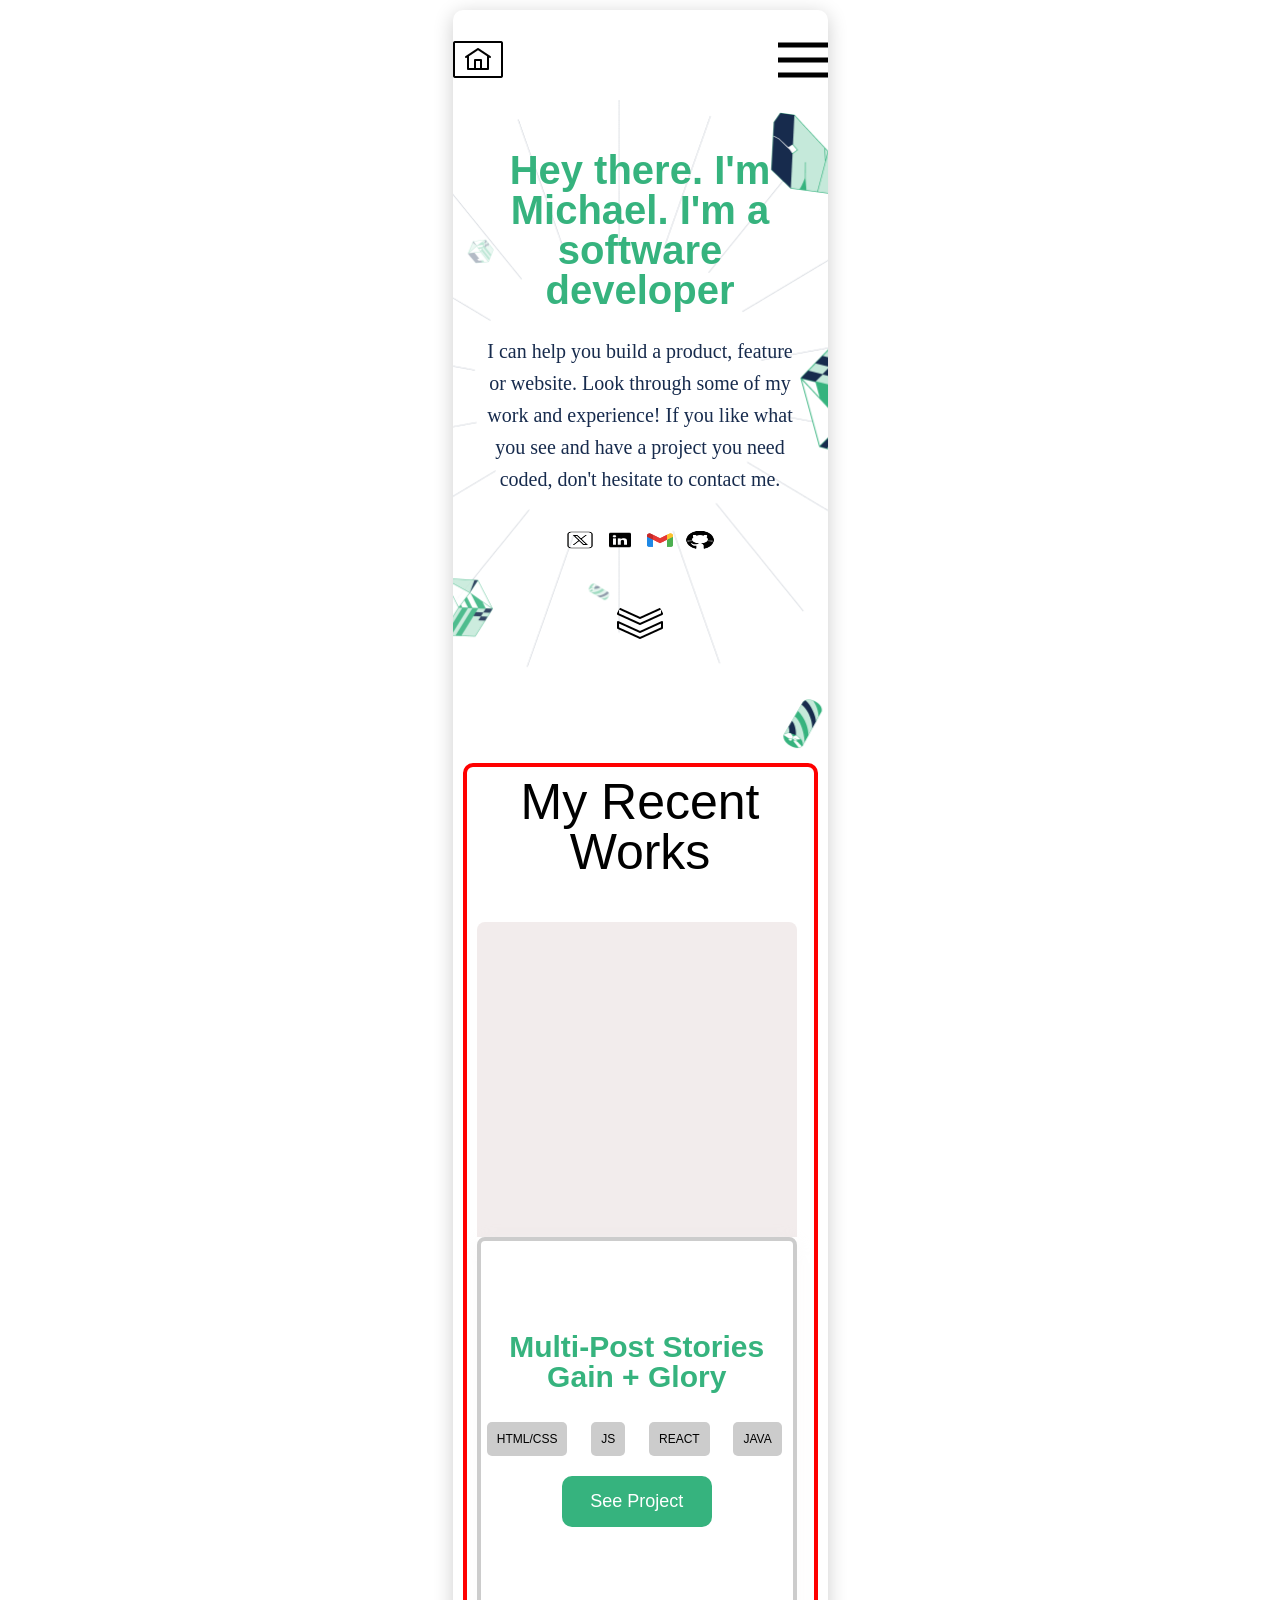
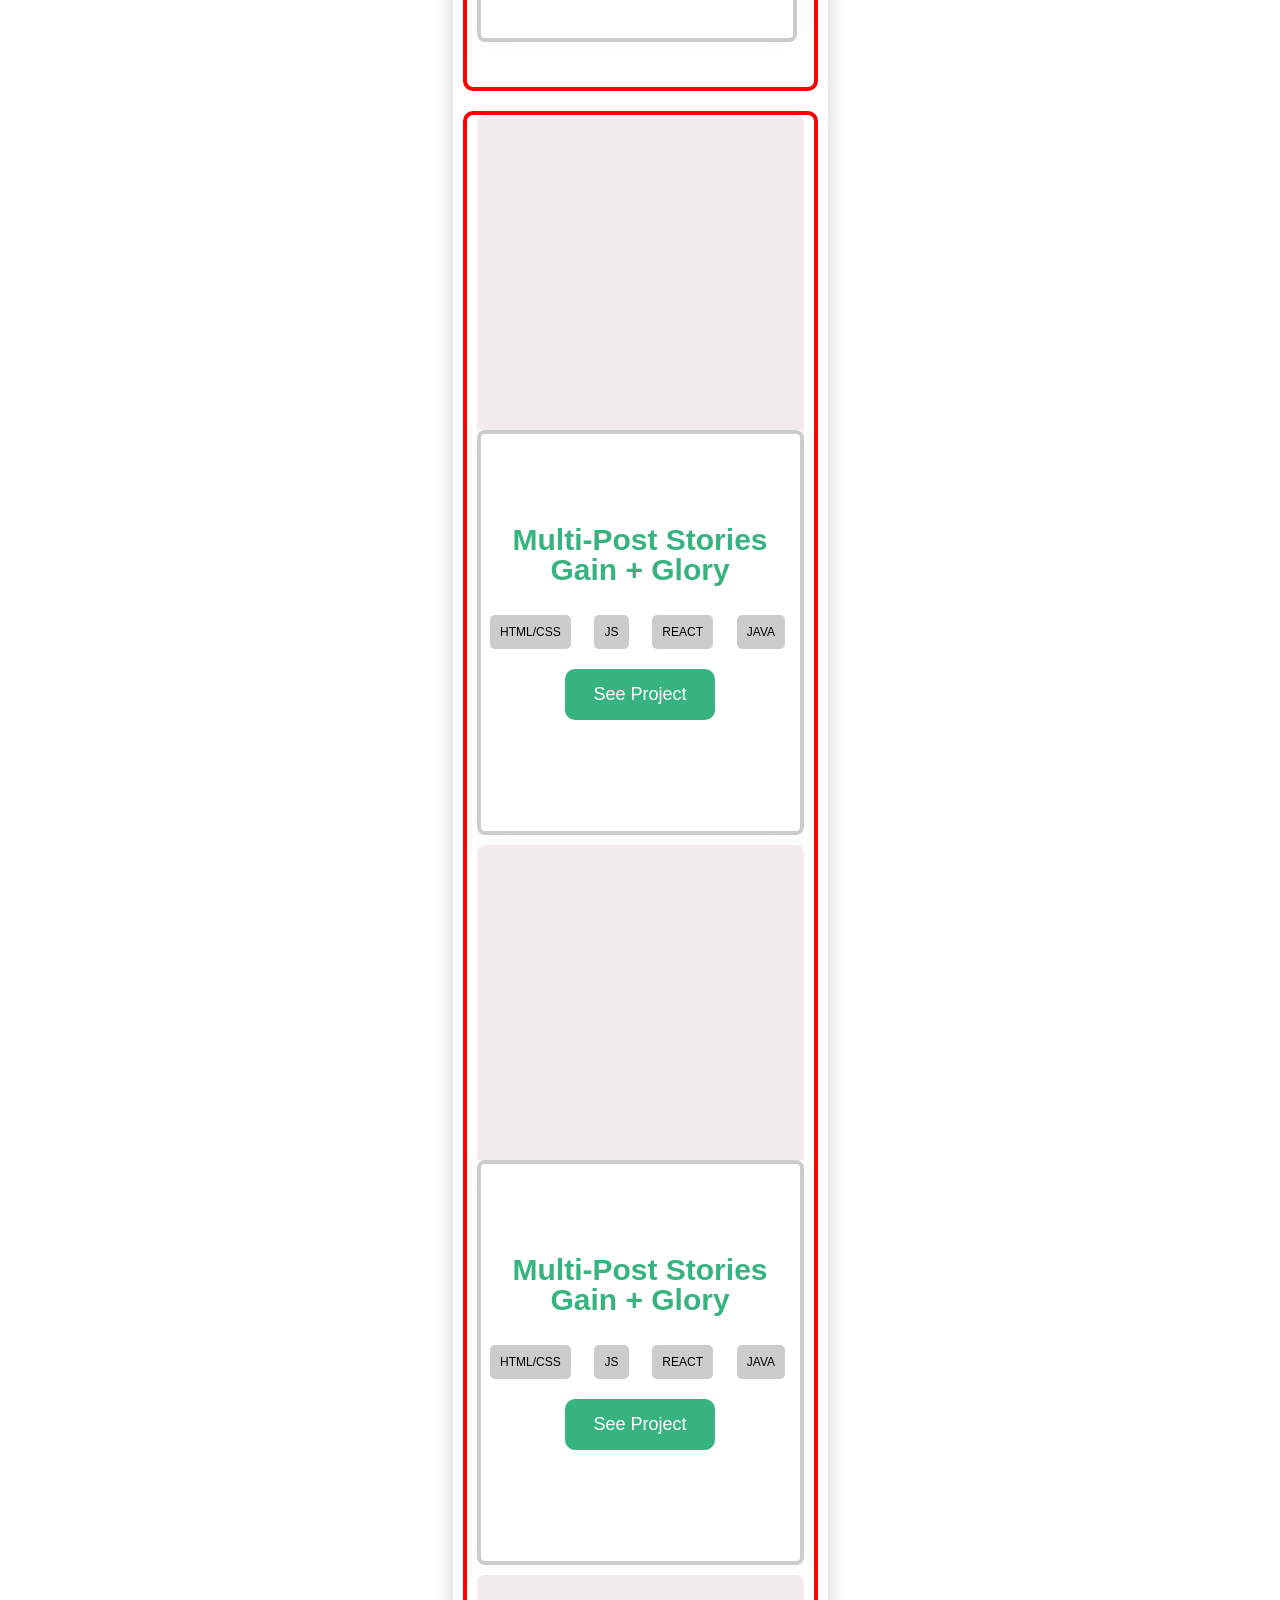
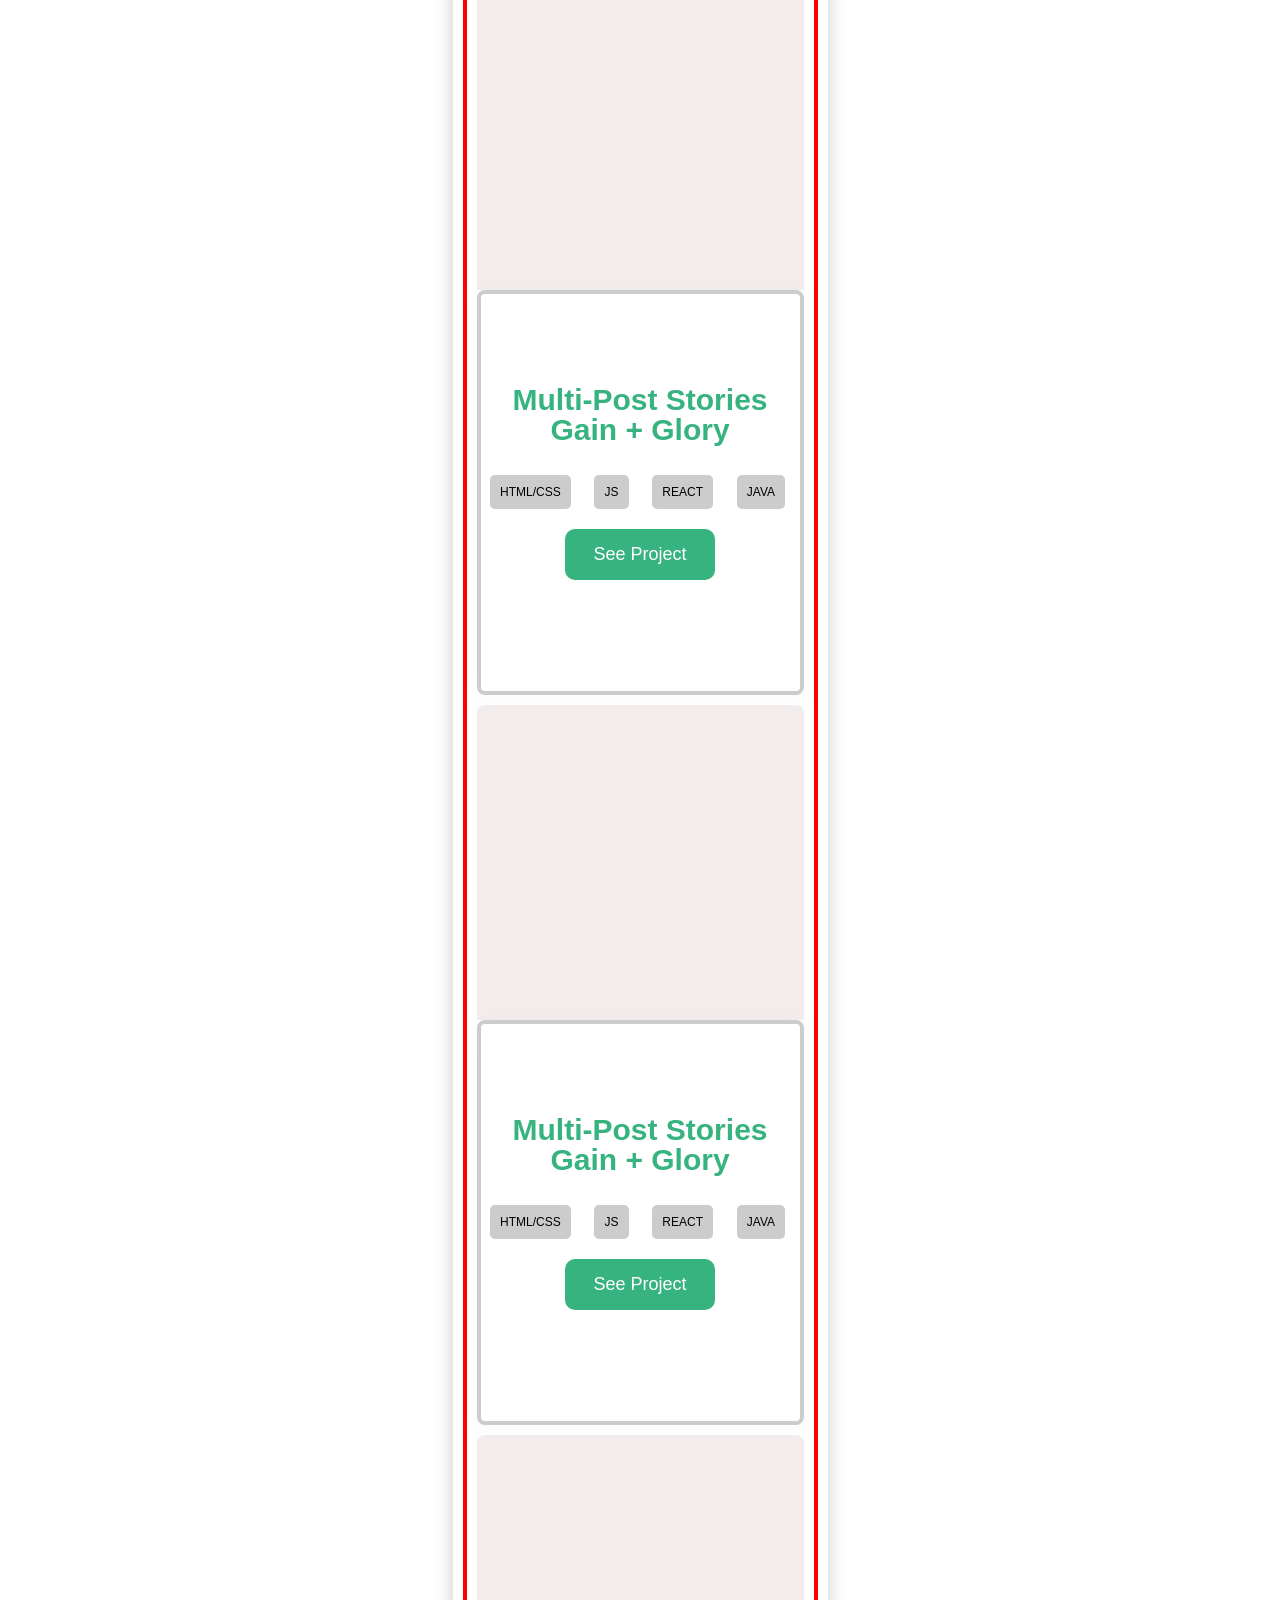
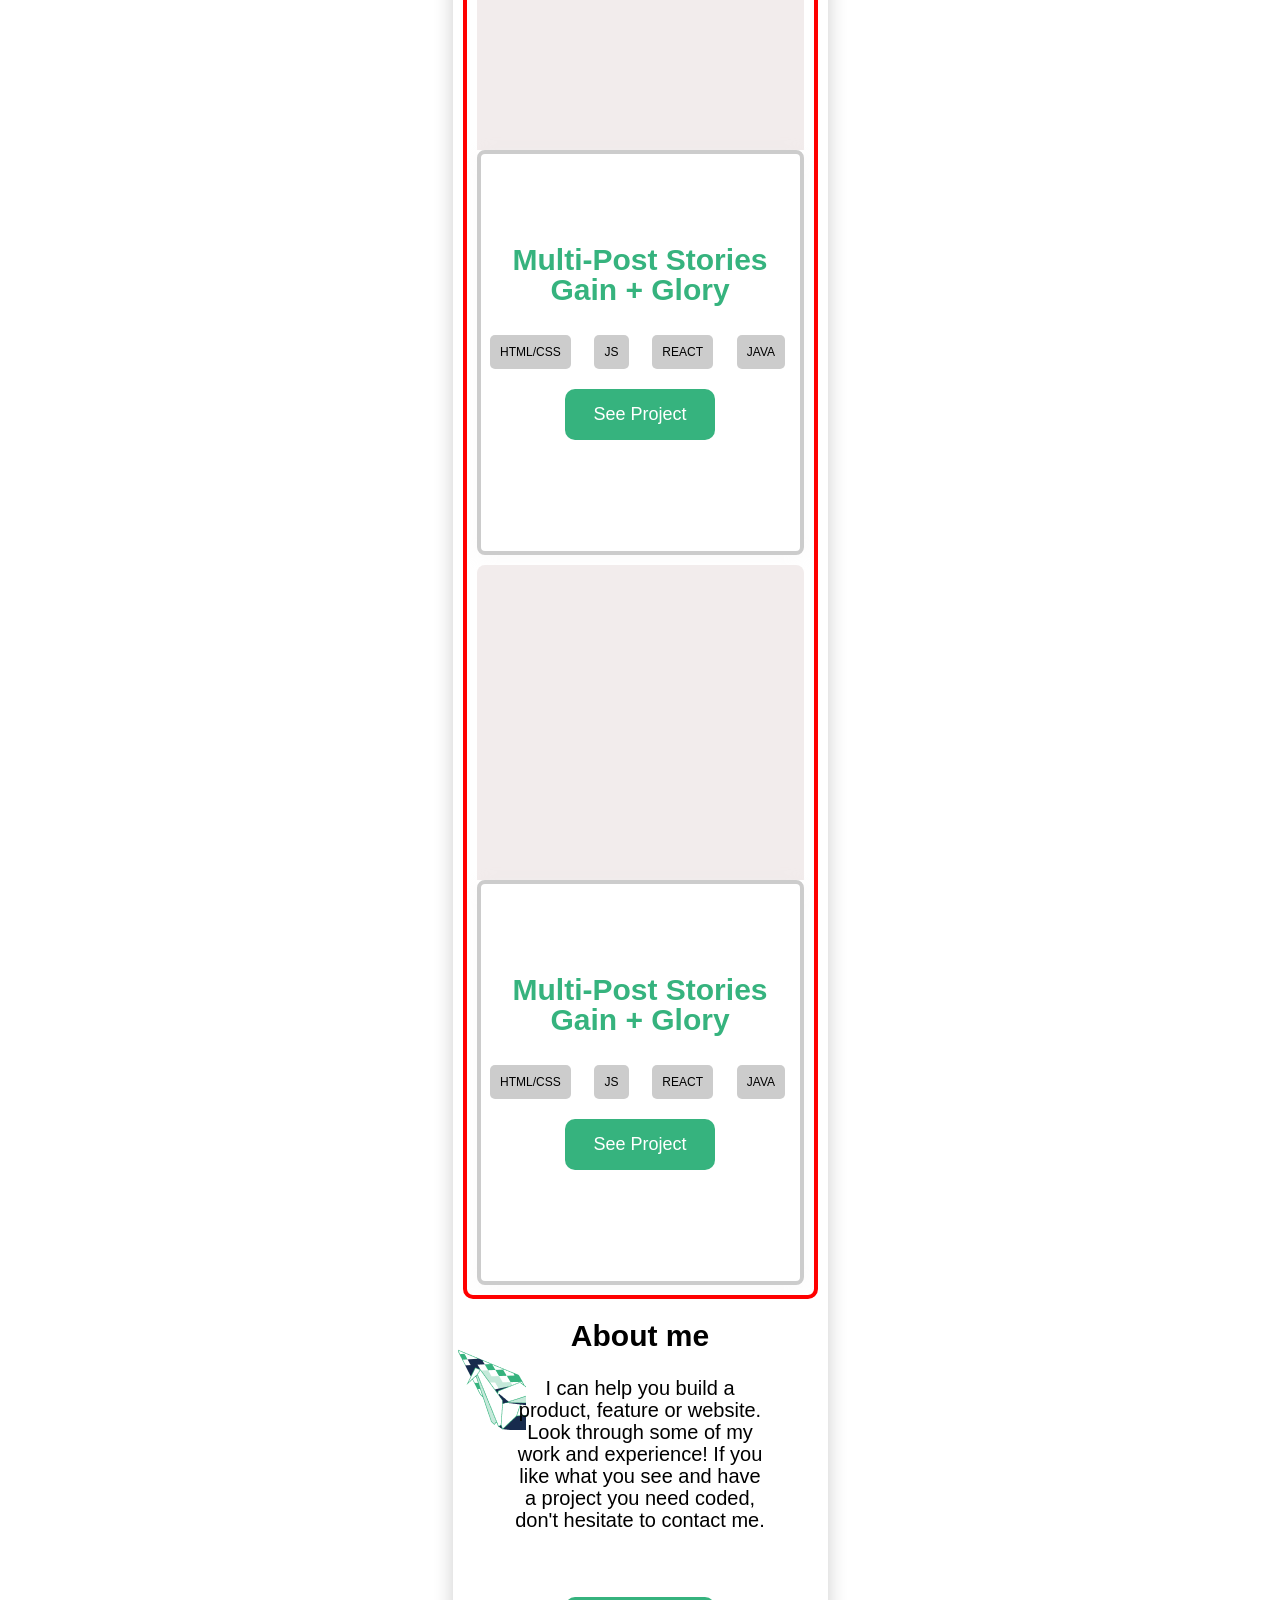
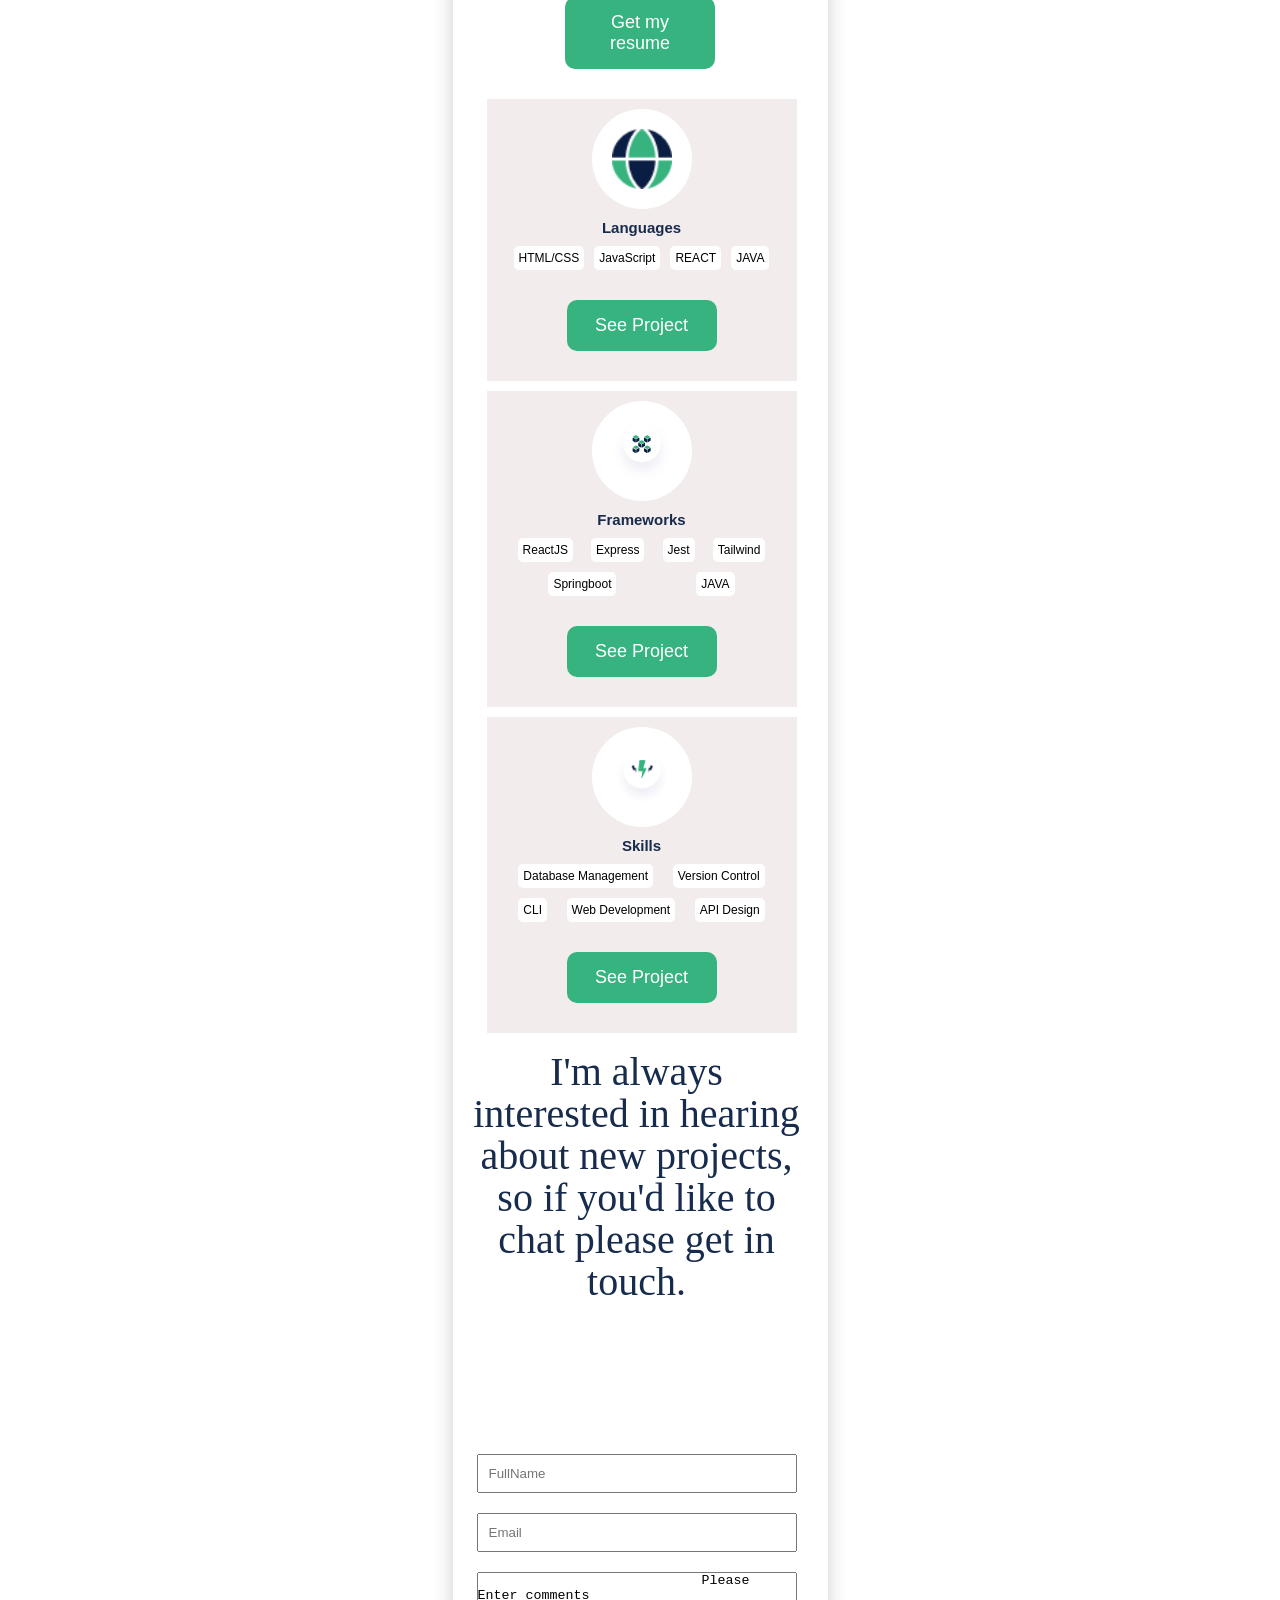
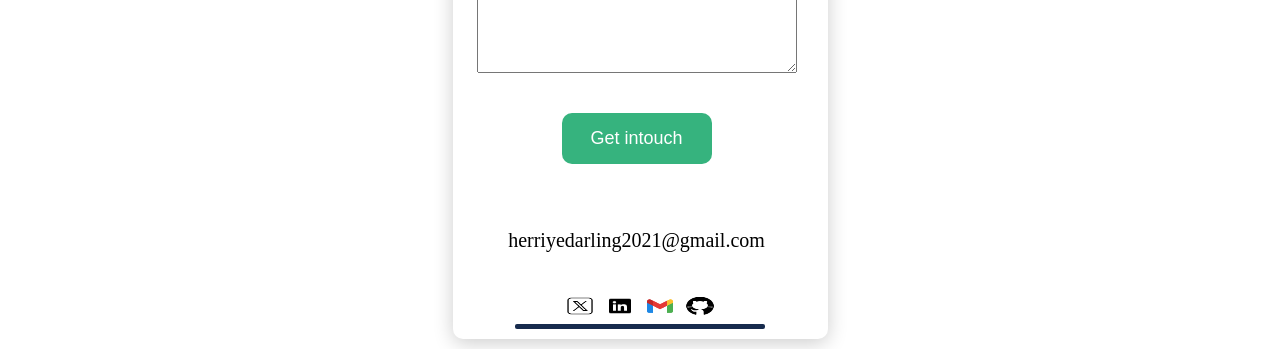
==== index.html @ 658d9d18 "Adding contact form" ====
<!DOCTYPE html>
<html lang="en">
<head>
    <meta charset="UTF-8">
    <meta name="viewport" content="width=device-width, initial-scale=1.0">
    <title>Portofolio</title>
    <link rel="stylesheet" href="./style.css">
</head>
<body>
    <header>
        <div class="wrapper">
            <section class="portfolio-container">
                <!-- Site header: logo + menu -->
                <div class="portfolio-header">
                    <img src="./images/icons8-home-screen-50.png" class="portfolio-header__logo" alt="Home">
                    <img src="./images/icons8-menu-50.png" class="portfolio-header__hamburger-menu" alt="Menu">
                </div>

                <!-- Hero section -->
                <div class="hero">
                    <div class="hero__title-wrap">
                        <h1 class="hero__title">
                            Hey there. I'm Michael. I'm a software developer
                        </h1>
                    </div>
                    <div class="hero__description-wrap">
                        <p class="hero__description">
                            I can help you build a product, feature or website. Look through some of my work
                            and experience! If you like what you see and have a project you need coded,
                            don't hesitate to contact me.
                        </p>
                    </div>
                    <div class="hero__social">
                        <img class="hero__social-icon" src="./images/icons8-x-50.png" alt="X (Twitter)">
                        <img class="hero__social-icon" src="./images/icons8-linkedin-30.png" alt="LinkedIn">
                        <img class="hero__social-icon" src="./images/icons8-gmail-48.png" alt="Email">
                        <img class="hero__social-icon" src="./images/icons8-github-50.png" alt="GitHub">
                    </div>
                    <div class="hero__scroll">
                        <img class="hero__scroll-icon flip" src="./images/icons8-chevron-50.png" alt="Scroll down">
                    </div>
                </div>

                <!-- Recent works section -->
                <section class="works">
                    <div class="works__header">
                        <h2 class="works__title">My Recent Works</h2>
                    </div>
                    <div class="works__list">
                        <article class="project-card">
                            <div class="project-card__image"></div>
                            <div class="project-card__content">
                                <h3 class="project-card__title">Multi-Post Stories Gain + Glory</h3>
                                <ul class="project-card__tags">
                                    <li>HTML/CSS</li>
                                    <li>JS</li>
                                    <li>REACT</li>
                                    <li>JAVA</li>
                                </ul>
                                <button type="button" class="btn btn--primary">See Project</button>
                            </div>
                        </article>
                    </div>
                </section>

                <!-- Project cards grid -->
                <section class="works works--grid">
                    <article class="project-card">
                        <div class="project-card__image"></div>
                        <div class="project-card__content">
                            <h3 class="project-card__title">Multi-Post Stories Gain + Glory</h3>
                            <ul class="project-card__tags">
                                <li>HTML/CSS</li>
                                <li>JS</li>
                                <li>REACT</li>
                                <li>JAVA</li>
                            </ul>
                            <button type="button" class="btn btn--primary">See Project</button>
                        </div>
                    </article>
                    <article class="project-card">
                        <div class="project-card__image"></div>
                        <div class="project-card__content">
                            <h3 class="project-card__title">Multi-Post Stories Gain + Glory</h3>
                            <ul class="project-card__tags">
                                <li>HTML/CSS</li>
                                <li>JS</li>
                                <li>REACT</li>
                                <li>JAVA</li>
                            </ul>
                            <button type="button" class="btn btn--primary">See Project</button>
                        </div>
                    </article>
                    <article class="project-card">
                        <div class="project-card__image"></div>
                        <div class="project-card__content">
                            <h3 class="project-card__title">Multi-Post Stories Gain + Glory</h3>
                            <ul class="project-card__tags">
                                <li>HTML/CSS</li>
                                <li>JS</li>
                                <li>REACT</li>
                                <li>JAVA</li>
                            </ul>
                            <button type="button" class="btn btn--primary">See Project</button>
                        </div>
                    </article>
                    <article class="project-card">
                        <div class="project-card__image"></div>
                        <div class="project-card__content">
                            <h3 class="project-card__title">Multi-Post Stories Gain + Glory</h3>
                            <ul class="project-card__tags">
                                <li>HTML/CSS</li>
                                <li>JS</li>
                                <li>REACT</li>
                                <li>JAVA</li>
                            </ul>
                            <button type="button" class="btn btn--primary">See Project</button>
                        </div>
                    </article>
                    <article class="project-card">
                        <div class="project-card__image"></div>
                        <div class="project-card__content">
                            <h3 class="project-card__title">Multi-Post Stories Gain + Glory</h3>
                            <ul class="project-card__tags">
                                <li>HTML/CSS</li>
                                <li>JS</li>
                                <li>REACT</li>
                                <li>JAVA</li>
                            </ul>
                            <button type="button" class="btn btn--primary">See Project</button>
                        </div>
                    </article>
                    <article class="project-card">
                        <div class="project-card__image"></div>
                        <div class="project-card__content">
                            <h3 class="project-card__title">Multi-Post Stories Gain + Glory</h3>
                            <ul class="project-card__tags">
                                <li>HTML/CSS</li>
                                <li>JS</li>
                                <li>REACT</li>
                                <li>JAVA</li>
                            </ul>
                            <button type="button" class="btn btn--primary">See Project</button>
                        </div>
                    </article>
                </section>

                <!-- About section -->
                <section class="about">
                    <div class="about__intro">
                        <h2 class="about__title">About me</h2>
                        <p class="about__description">
                            I can help you build a product, feature or website. Look through some of my work and experience! If you like what you see and have a project you need coded,
                            don't hesitate to contact me.
                        </p>
                        <button type="button" class="btn btn--primary">Get my resume</button>
                    </div>
                    <div class="about__skills">
                        <div class="skill-category">
                            <div class="skill-category__icon">
                                <img  src="./images/Frame1.png"  class="skill-category-img" alt="Frameworks icon">
                            </div>
                            <h3 class="skill-category__title">Languages</h3>
                            <ul class="skill-category__list">
                                <li>HTML/CSS</li>
                                <li>JavaScript</li>
                                <li>REACT</li>
                                <li>JAVA</li>
                            </ul>
                            <button type="button" class="btn btn--primary">See Project</button>
                        </div>
                        <div class="skill-category">
                            <div class="skill-category__icon">
                                 <img  src="./images/icon-frameworks2.svg"  class="skill-category-img" alt="Frameworks icon">
                            </div>
                            <h3 class="skill-category__title">Frameworks</h3>
                            <ul class="skill-category__list">
                                <li>ReactJS</li>
                                <li>Express</li>
                                <li>Jest</li>
                                <li>Tailwind</li>
                                <li>Springboot</li>
                                <li>JAVA</li>
                            </ul>
                            <button type="button" class="btn btn--primary">See Project</button>
                        </div>
                        <div class="skill-category">
                            <div class="skill-category__icon">
                                <img  src="./images/icon-skills.png"  class="skill-category-img " alt="Skills icon">
                            </div>
                            <h3 class="skill-category__title">Skills</h3>
                            <ul class="skill-category__list">
                                <li>Database Management</li>
                                <li>Version Control</li>
                                <li>CLI</li>
                                <li>Web Development</li>
                                <li>API Design</li>
                            </ul>
                            <button type="button" class="btn btn--primary">See Project</button>
                        </div>
                    </div>
                </section>

                <!-- contact forms -->
                 <section class="contact_form">
                    <div class="contact_form_info">
                        <h1 class="contact_form_title">
                            I'm always interested in hearing about new projects, 
                            so if you'd like to chat please get in touch.
                        </h1>
                    </div>
                    <form action="" method="" class="form">
                        
                            <input type="text" id="fullName" class="form_input" placeholder="FullName">
                  
                            <input type="email" id="email" class="form_input" placeholder="Email">
                       
                        <textarea name="" id="" class="form_input">
                            Please Enter comments
                        </textarea>
                         <button type="button" class="btn btn--primary">Get intouch</button>
                    </form>
                    <div class="contact_form_email">
                        <h3 class="email_address">herriyedarling2021@gmail.com</h3>
                    </div>
                 </section>
                 <div class="hero__social">
                        <img class="hero__social-icon" src="./images/icons8-x-50.png" alt="X (Twitter)">
                        <img class="hero__social-icon" src="./images/icons8-linkedin-30.png" alt="LinkedIn">
                        <img class="hero__social-icon" src="./images/icons8-gmail-48.png" alt="Email">
                        <img class="hero__social-icon" src="./images/icons8-github-50.png" alt="GitHub">
                    </div>
                    <div class="portfoli_end"></div>
            </section>
        </div>
    </header>
</body>
</html>
---- style.css ----
/* =========================
   Global reset
   ========================= */

*,
*::before,
*::after {
  box-sizing: border-box;
  margin: 0;
  padding: 0;
}

body {
  max-width: 1200px;
  margin: 0 auto;
  font-family: "Inter", sans-serif;
}

/* =========================
   Layout wrapper
   ========================= */

.wrapper {
  display: flex;
  flex-direction: column;
  justify-content: center;
  align-items: center;
  min-height: 120vh;
  
}

/* =========================
   Portfolio container
   ========================= */

.portfolio-container {
  width: 375px;
  margin: 10px;
  border-radius: 10px;
  display: flex;
  flex-direction: column;
  overflow: hidden;
    padding:10px 0;
    box-shadow: 0 4px 20px rgba(0,0,0,0.2);

}

/* =========================
   Site header (logo + menu)
   ========================= */

.portfolio-header {
  height: 80px;
  display: flex;
  justify-content: space-between;
  align-items: center;
}

.portfolio-header__logo {
  display: block;
}

.portfolio-header__hamburger-menu {
  display: block;
}

/* =========================
   Hero section
   ========================= */

.hero {
  background-image: url("./images/header.png");
  background-size: cover;
  background-position: center;
  width: 100%;
  height: 653px;
  display: flex;
  flex-direction: column;
  align-items: center;
  padding: 0 10px;
}

.hero__title-wrap {
  width: 100%;
  max-width: 327px;
  margin-top: 50px;
  text-align: center;
}

.hero__title {
  font-weight: 700;
  font-size: 40px;
  line-height: 1;
  color: #36b37e;
}

.hero__description-wrap {
  max-width: 327px;
  margin-top:25px;
  text-align: center;
  justify-content: center;
}

.hero__description {

  font-family: Inter;
font-weight: 400;
font-size: 20px;
line-height: 32px;
letter-spacing: 0%;
text-align: center;
  color: #172b4d;
}

.hero__social {
  display: flex;
  justify-content: center;
  align-items: center;
  gap: 10px;
  margin-top: 35px;
   margin-bottom: 8px;
}

.hero__social-icon {
  width: 30px;
  height: 20px;
 
}

.hero__scroll {
  display: flex;
  justify-content: center;
  align-items: center;
  margin-top: 40px;
}

.hero__scroll-icon {
  width: 50px;
  height: 50px;
  border-radius: 50%;
}

.hero__scroll-icon.flip {
  transform: scaleY(-1);
}

/* =========================
   Works section (recent works + project cards)
   ========================= */

.works {
  margin: 10px;
  border-radius: 10px;
  display: flex;
  flex-direction: column;
  text-align: center;
  justify-content: center;
  overflow: hidden;
  padding: 0 10px;
  border: 4px solid red;
}

.works__header {
  width: 100%;
  max-width: 327px;
  margin-top: 10px;
  text-align: center;
}

.works__title {
  font-weight: 500;
  font-size: 50px;
  line-height: 1;
  color: #000;
}

.works__list {
  width: 98%;
  min-height: 90vh;
  display: flex;
  flex-direction: column;
  justify-content: center;
  align-items: center;
  border-radius: 5px;
}

/* =========================
   Project card (shared by recent + grid)
   ========================= */

.project-card {
  display: flex;
  flex-direction: column;
  align-items: center;
  width: 100%;
}

.project-card__image {
  height: 35vh;
  width: 100%;
  background-color: #f2ecec;
  border-top-right-radius: 8px;
  border-top-left-radius: 8px;
}

.project-card__content {
  height: 45vh;
  width: 100%;
  box-shadow: 0 4px 20px rgba(236, 232, 232, 0.2);
  background-color: #fff;
  border: 4px solid #ccc;
  border-radius: 8px;
  display: flex;
  flex-direction: column;
  justify-content: center;
  align-items: center;
}

.project-card__title {
  font-weight: 700;
  font-size: 30px;
  line-height: 1;
  color: #36b37e;
  margin-bottom: 20px;
}

.project-card__tags {
  width: 300px;
  display: flex;
  justify-content: space-between;
  list-style-type: none;
  margin-top: 10px;
  
}

.project-card__tags > li {
  width: fit-content;
  background-color: #ccc;
  padding: 10px;
  font-weight: 300;
  border-radius: 5px;
  font-size: 12px;
  margin-right: 5px;
}

/* Works grid: multiple project cards */
.works--grid {
  height: auto;
}

.works--grid .project-card {
  margin-bottom: 10px;
}

.works--grid .project-card__image {
  height: 35vh;
}

.works--grid .project-card__content {
  height: 45vh;
}

/* =========================
   Buttons
   ========================= */

.btn {
  outline: none;
  cursor: pointer;
  display: block;
  font-size: 18px;
  font-weight: 300;
  padding: 15px;
  text-align: center;
  border: none;
  border-radius: 10px;
  width: 150px;
  margin: 20px 0px;
}

.btn--primary {
  background-color: #36b37e;
  color: #fff;
}

.btn--primary:focus{
  cursor: pointer;
}
.btn--primary:hover{
  background-color: #36B37E;
}
.btn--primary:active{
  background-color: #008552;
;
}


/* =========================
   About section
   ========================= */

.about {
  height: 1522px;
  width: 365px;
  margin: 0 auto;
}

.about__intro {
  height: 380px;
  width: inherit;
  display: flex;
  flex-direction: column;
  justify-content: center;
  align-items: center;
  background-image: url(./images/Mask\ Group.png);
  background-size: 68px 127px;
  background-repeat: no-repeat;
  border-top-right-radius: 8px;
  border-top-left-radius: 8px;
}

.about__title {
  font-family: Inter, sans-serif;
  font-weight: 700;
  font-size: 30px;
  line-height: 1.1;
  letter-spacing: 0;
  text-align: center;
  vertical-align: middle;
  margin-top: 10px;
}

.about__description {
  height: 351px;
  width: 250px;
  font-family: Inter, sans-serif;
  font-weight: 400;
  font-size: 20px;
  line-height: 1.1;
  letter-spacing: 0;
  text-align: center;
  margin-top:25px;
}

.about__skills {
  width: 327px;
  min-height: 1050px;
  margin: 0 auto;
  border-radius: 10px;
  padding: 0 10px;
}

/* =========================
   Skill category (languages / frameworks / skills)
   ========================= */

.skill-category {
  width: 310px;
  display: flex;
  flex-direction: column;
  align-items: center;
  padding: 10px;
  background-color: #f2ecec;
  margin-top: 10px;
}

.skill-category__icon {
  width: 100px;
  height: 100px;
  background-color:#fff;
  border-radius: 50%;
   display: flex;
  align-items: center;
  justify-content: center;
}

.skill-category-img{
  width: 60px;
  height: 60px;
   
}


.skill-category__title {
  color: #172b4d;
  font-size: 15px;
  text-align: center;
  margin:10px 0px;
}

.skill-category__list {
  width: 90%;
  display: flex;
  justify-content: space-around;
  list-style-type: none;
  flex-wrap: wrap;
  gap: 5px;
  margin-bottom: 5px;
}

.skill-category__list > li {
  width: fit-content;
  background-color: #fff;
  padding: 5px;
  font-weight: 300;
  border-radius: 5px;
  font-size: 12px;
  text-align: center;
  margin-bottom: 5px;
}

/* =========================
  contact form
   ========================= */

.contact_form{
  width: 368px;
  height:830px ;
  margin-top: -200px;
  display: flex;
  flex-direction: column;
  align-items: center;
  gap: 40px;
}

.contact_form_info{
  width: 327px;
  height: 363px;
 text-align: center;
 margin-top: 20px;
}

.contact_form_title{
  color: #172b4d;
font-family: Inter;
font-weight: 400;
font-size: 40px;
line-height: 42px;
letter-spacing: 0%; 
 gap: 20px;
}

.form{
  width: 327px;
  height: 330px;
  display: flex;
  flex-direction: column;
  justify-content: center;
  align-items: center;
  gap: 20px;
  }

 .form_input{
  width:320px;
  outline: none;
} 

input[type="text"],
input[type="email"]{
  height: 40px;
  padding: 10px;
  color: #000;
}


textarea{
  height: 120px;
  width:320px;
  outline: none;
}

.contact_form_email{
  width: 381;
height: 38;
opacity: 1;


}

.email_address{
  font-family: Inter;
font-weight: 400;
font-size: 20px;
line-height: 32px;
letter-spacing: 0%;
text-align: center;
}

.portfoli_end{
  height: 5px;
  width: 250px;
  background-color:#172b4d;
  margin: 0 auto;
  border-radius: 2px;
  
}
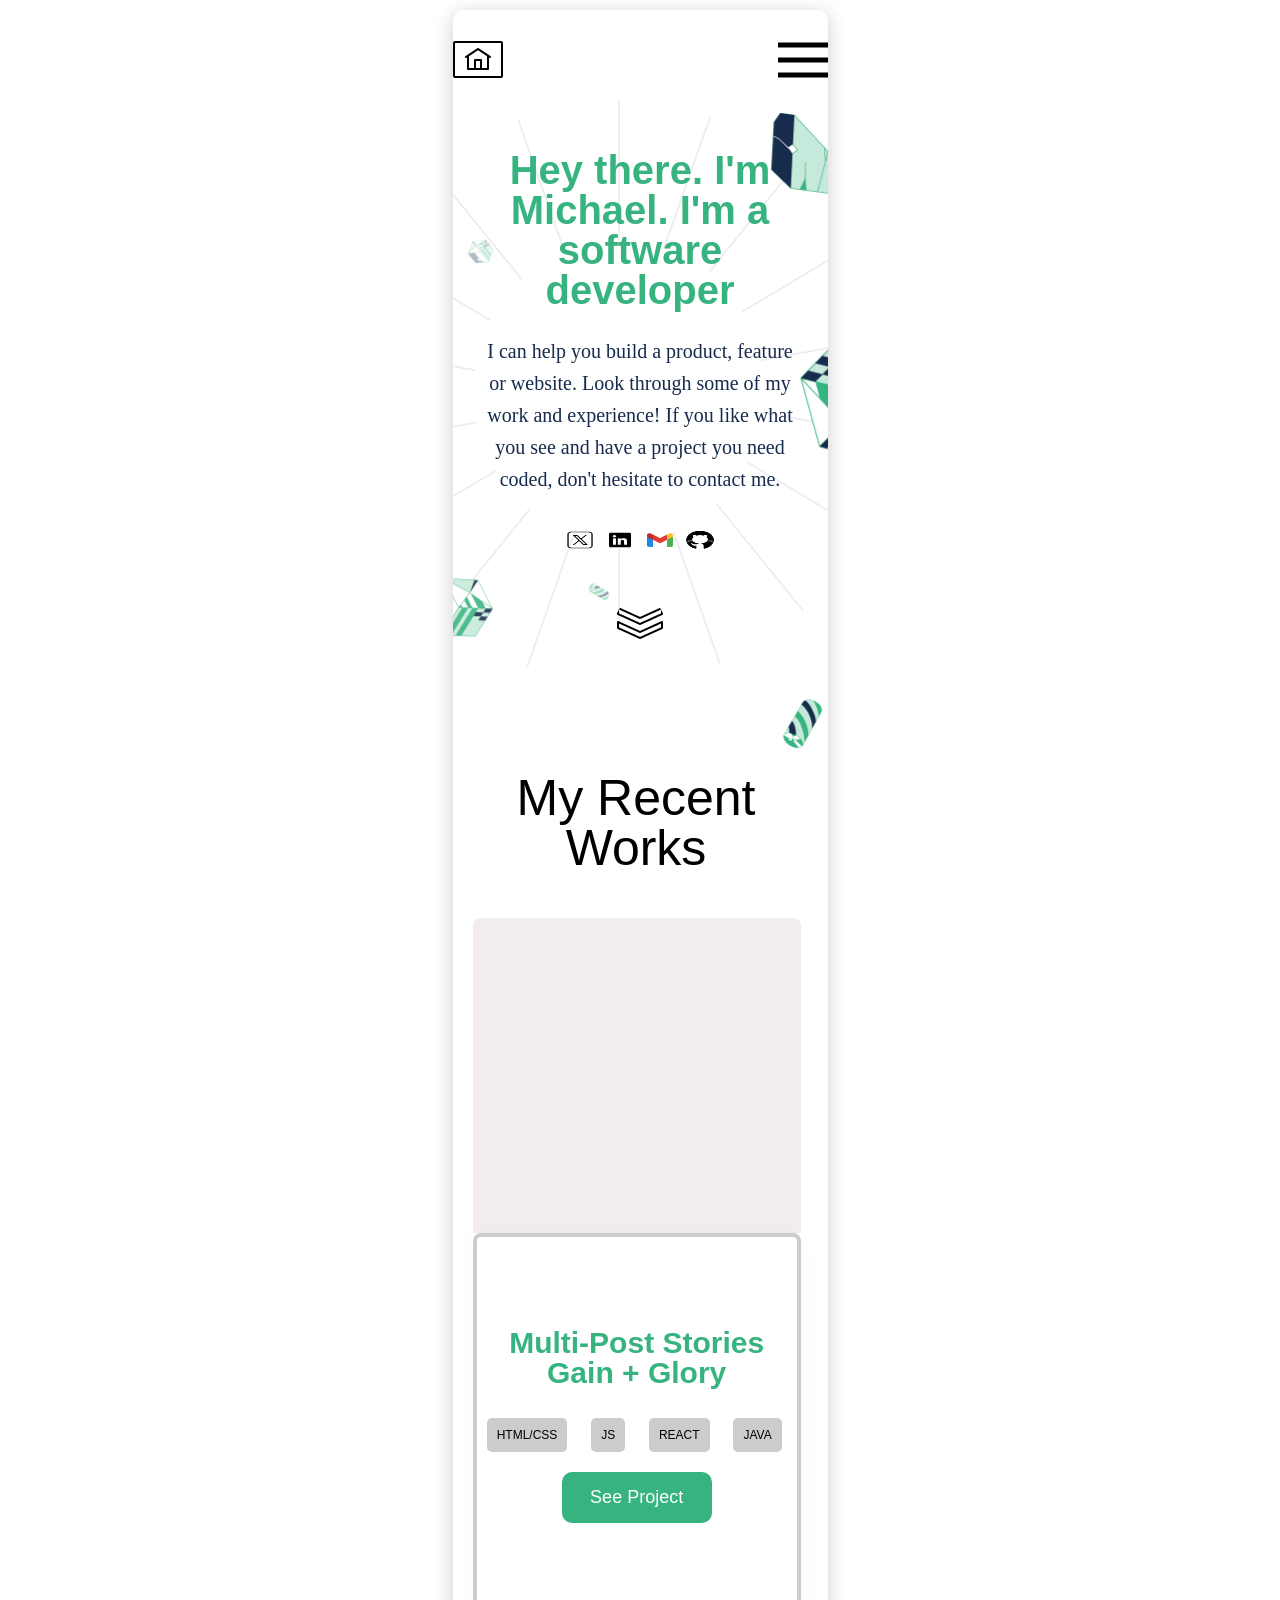
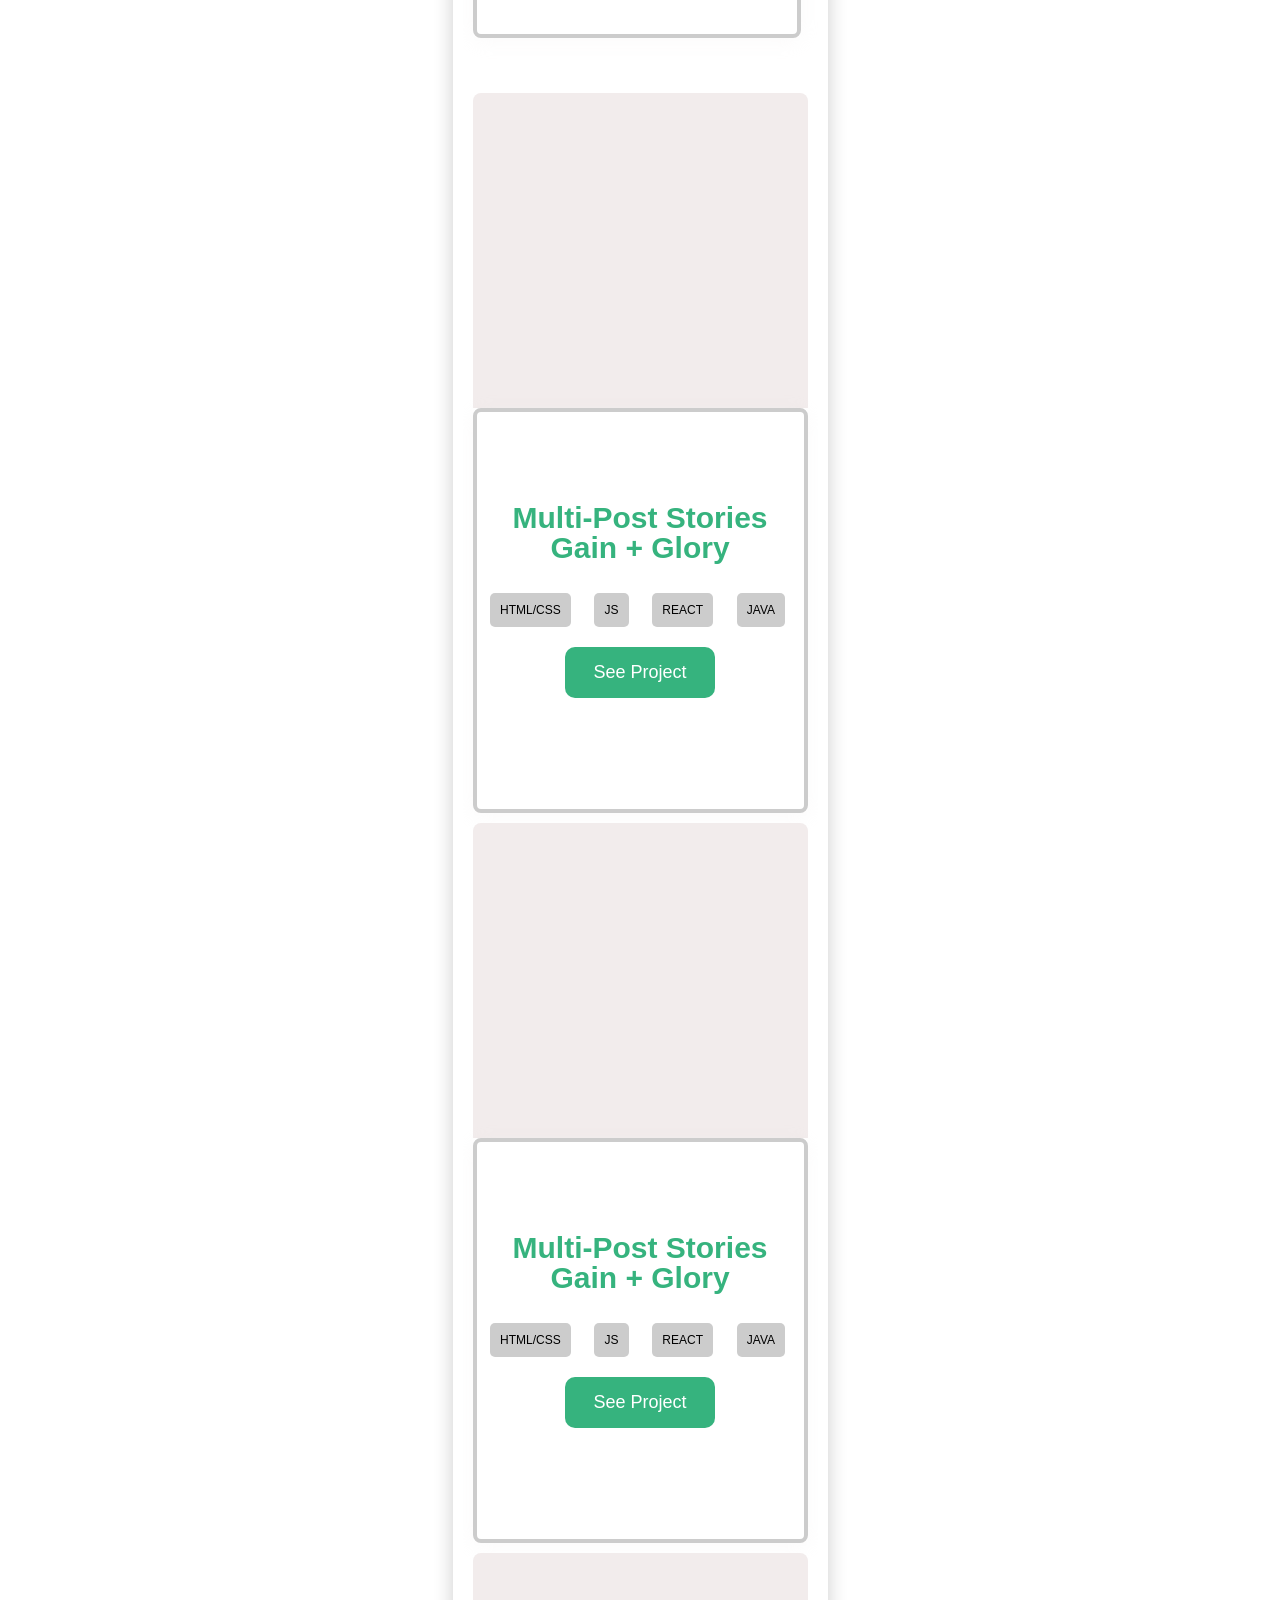
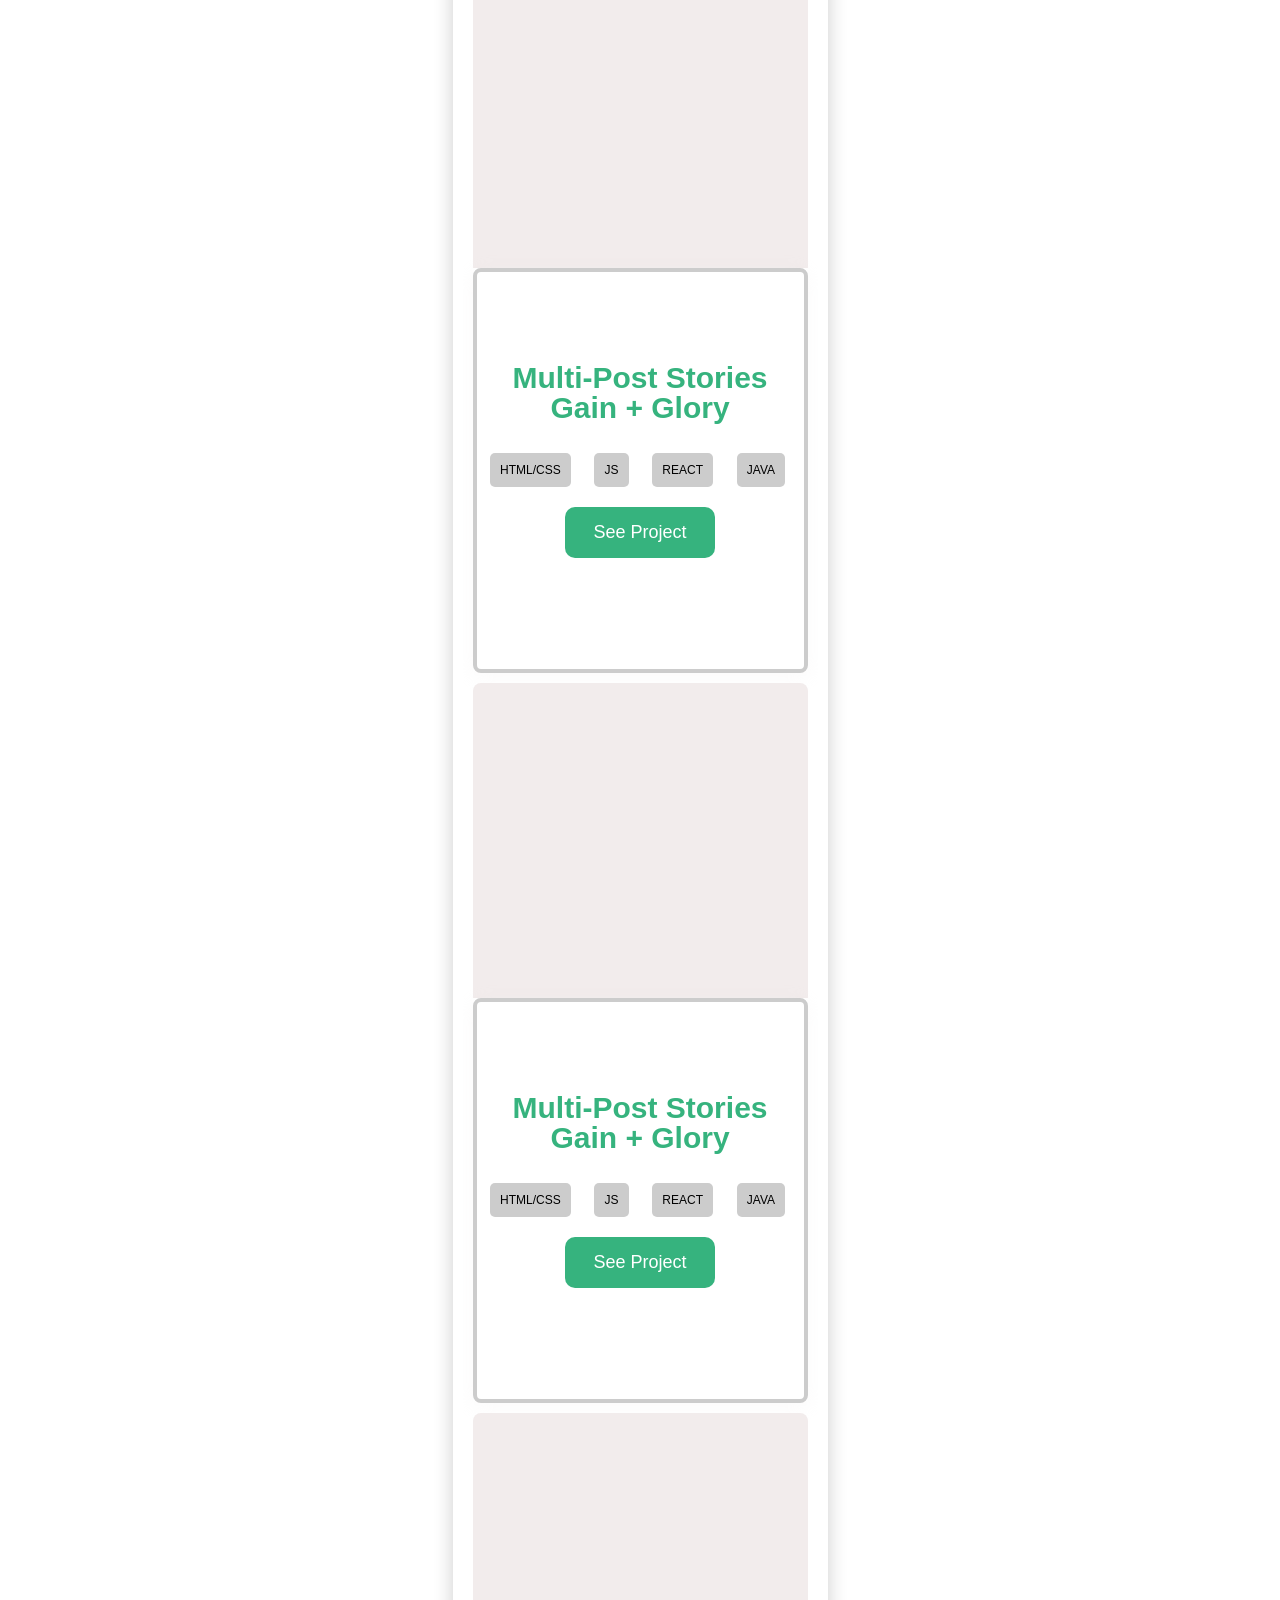
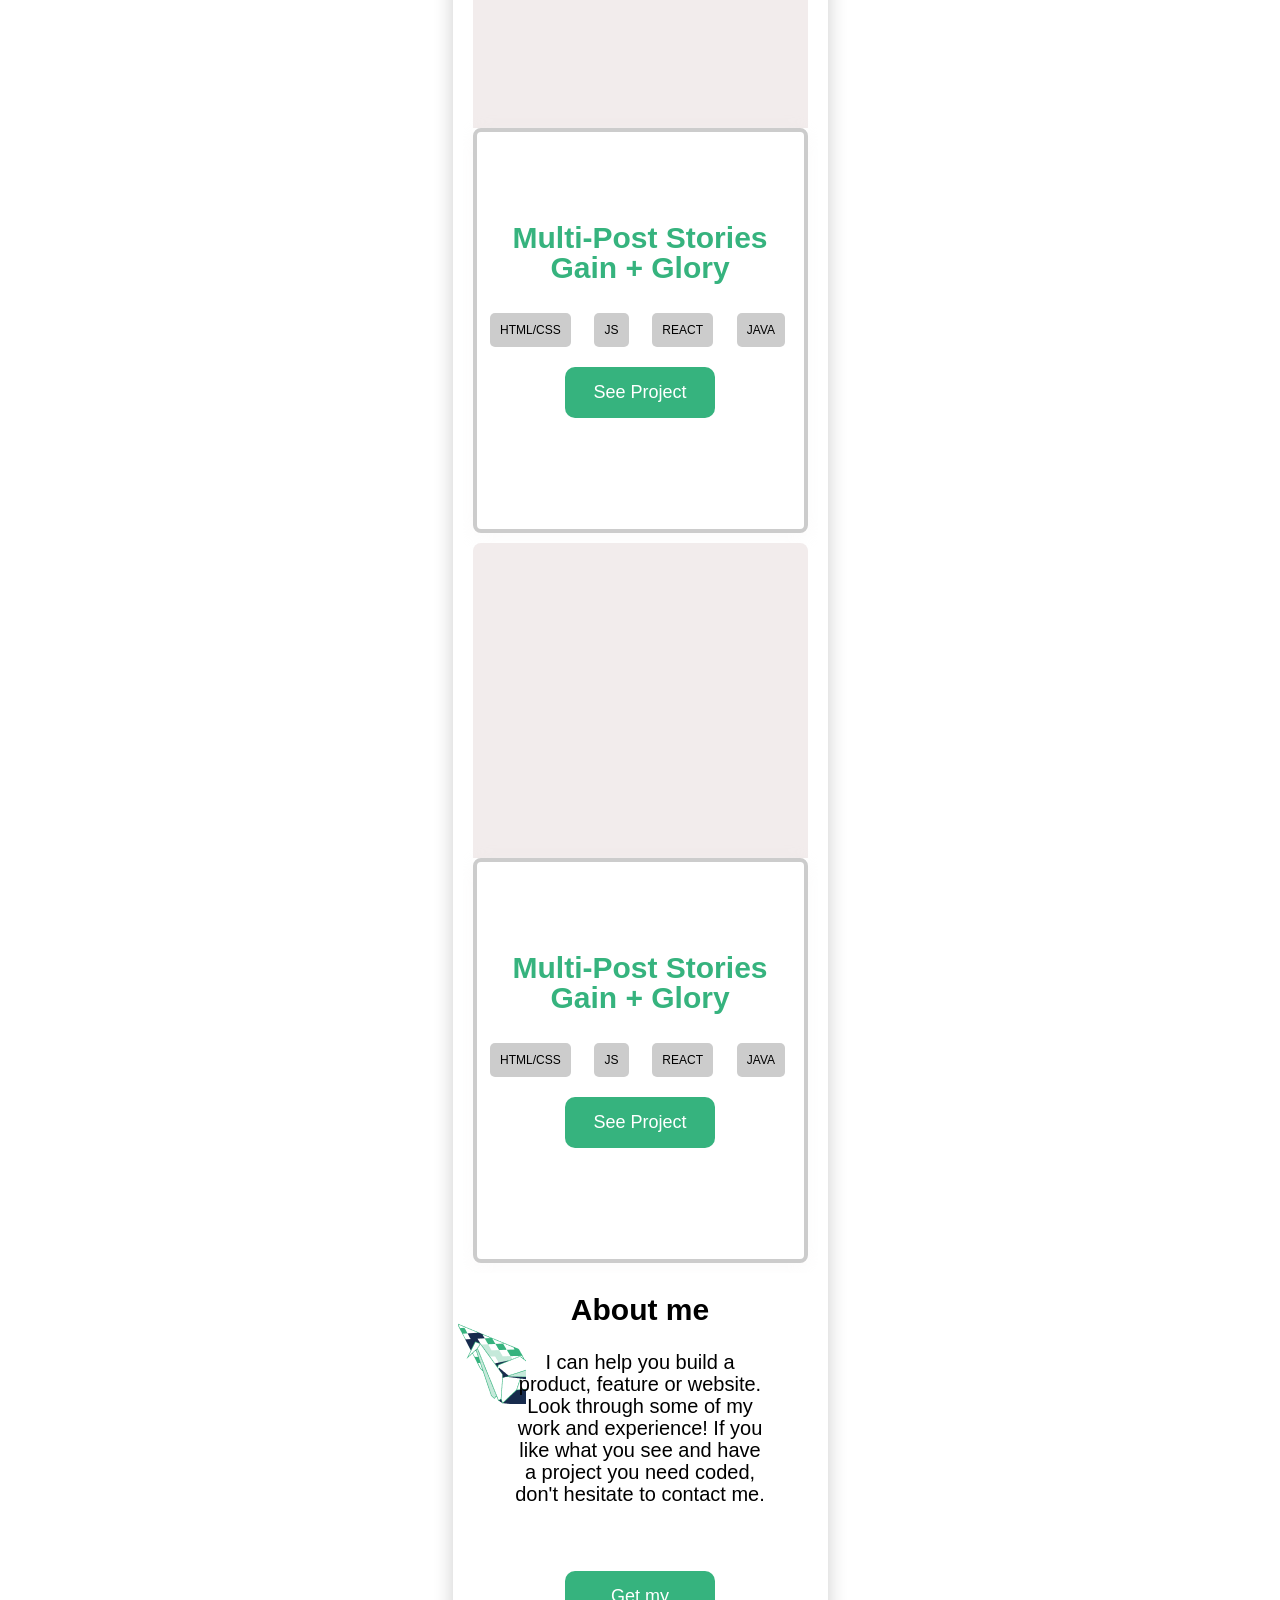
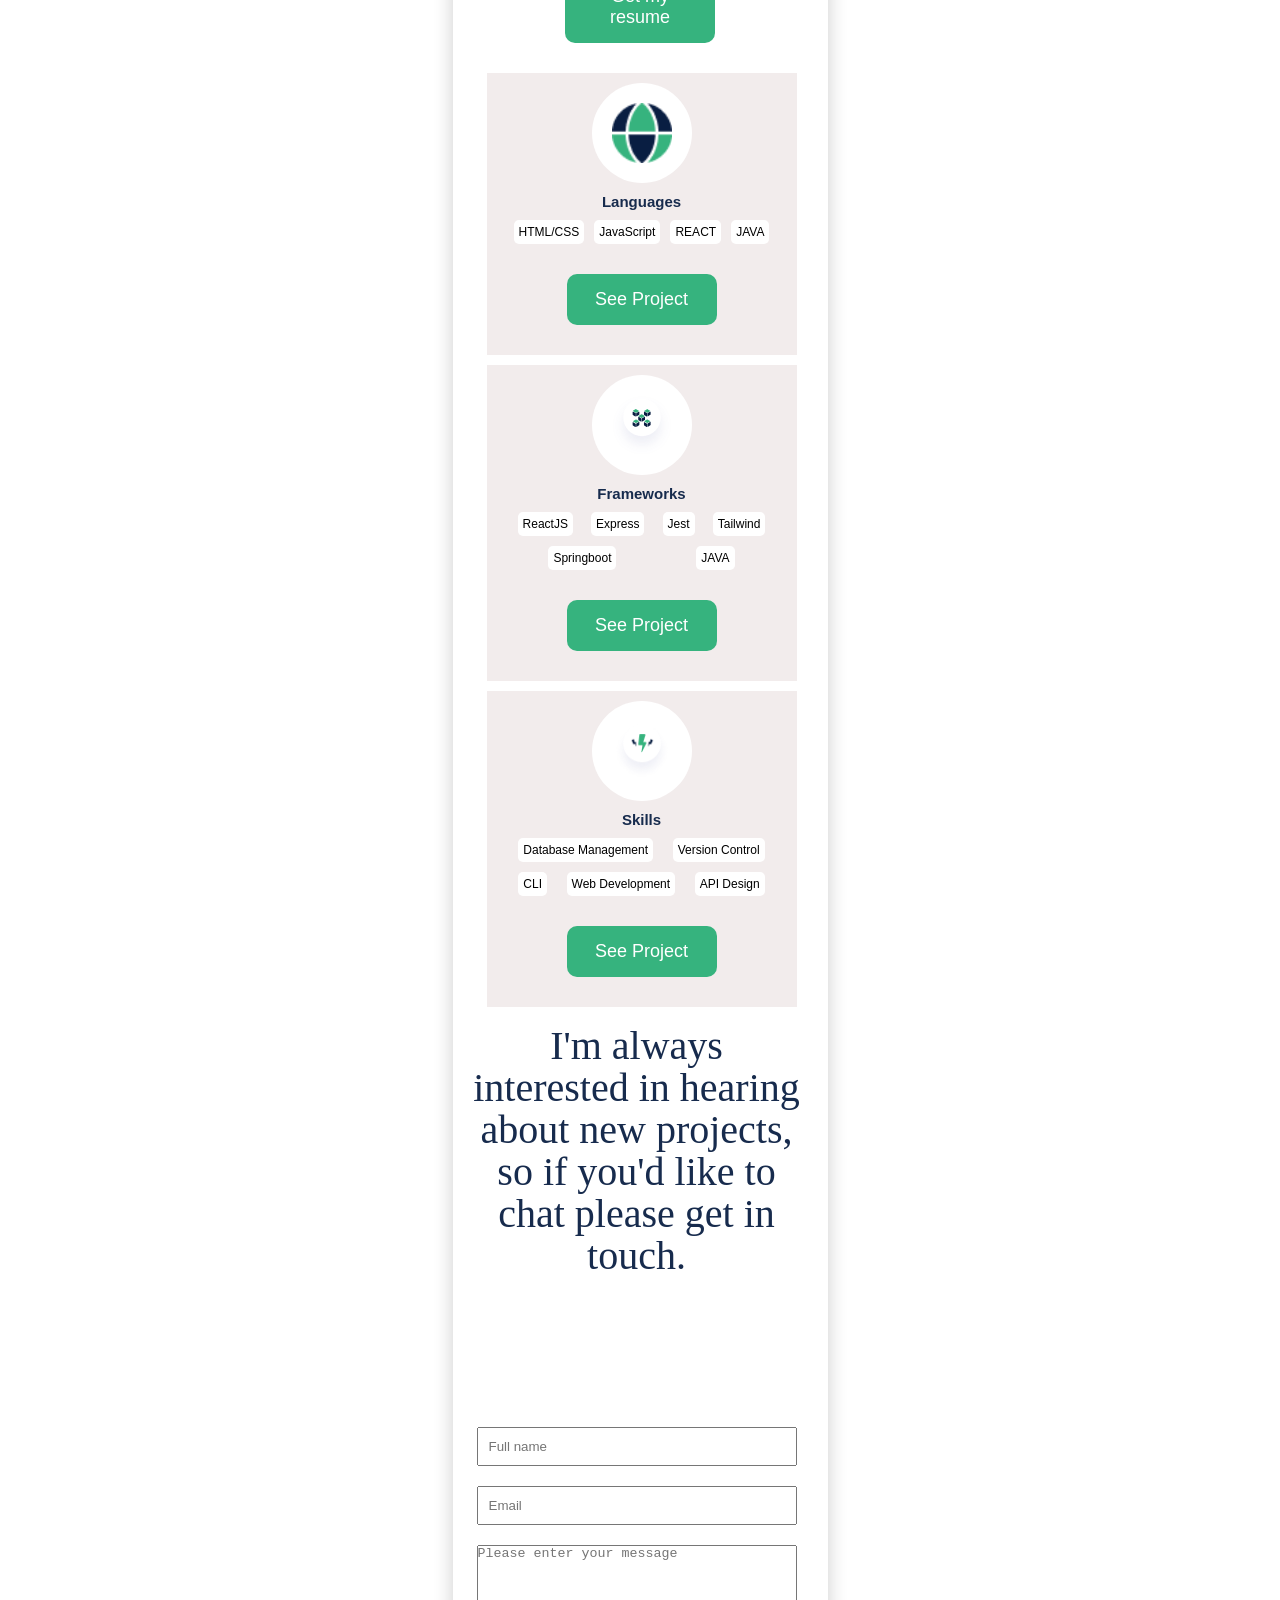
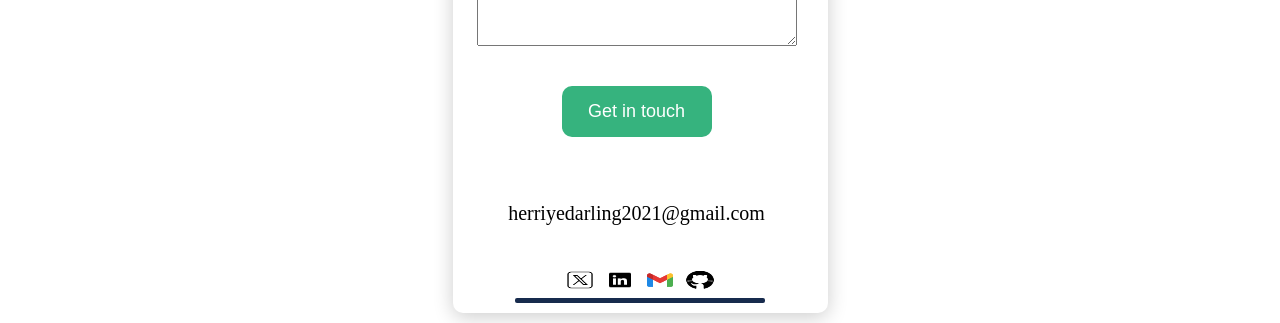
==== commit 868bdde8: "Adding structural improvement" ====
--- a/index.html
+++ b/index.html
@@ -3,19 +3,20 @@
 <head>
     <meta charset="UTF-8">
     <meta name="viewport" content="width=device-width, initial-scale=1.0">
-    <title>Portofolio</title>
+    <title>Portfolio</title>
     <link rel="stylesheet" href="./style.css">
 </head>
 <body>
-    <header>
-        <div class="wrapper">
-            <section class="portfolio-container">
-                <!-- Site header: logo + menu -->
+    <div class="wrapper">
+        <section class="portfolio-container">
+            <header class="portfolio-header-wrap">
                 <div class="portfolio-header">
                     <img src="./images/icons8-home-screen-50.png" class="portfolio-header__logo" alt="Home">
-                    <img src="./images/icons8-menu-50.png" class="portfolio-header__hamburger-menu" alt="Menu">
+                    <img src="./images/icons8-menu-50.png" class="portfolio-header__hamburger-menu" alt="Menu" aria-label="Open menu">
                 </div>
-
+            </header>
+
+            <main>
                 <!-- Hero section -->
                 <div class="hero">
                     <div class="hero__title-wrap">
@@ -204,35 +205,31 @@
                 <!-- contact forms -->
                  <section class="contact_form">
                     <div class="contact_form_info">
-                        <h1 class="contact_form_title">
+                        <h2 class="contact_form_title">
                             I'm always interested in hearing about new projects, 
                             so if you'd like to chat please get in touch.
-                        </h1>
-                    </div>
-                    <form action="" method="" class="form">
-                        
-                            <input type="text" id="fullName" class="form_input" placeholder="FullName">
-                  
-                            <input type="email" id="email" class="form_input" placeholder="Email">
-                       
-                        <textarea name="" id="" class="form_input">
-                            Please Enter comments
-                        </textarea>
-                         <button type="button" class="btn btn--primary">Get intouch</button>
+                        </h2>
+                    </div>
+                    <form action="#" method="post" class="form" id="contactForm">
+                            <input type="text" id="fullName" name="fullName" class="form_input" placeholder="Full name" required maxlength="30">
+                            <input type="email" id="email" name="email" class="form_input" placeholder="Email" required>
+                        <textarea id="message" name="message" class="form_input" placeholder="Please enter your message" rows="5" maxlength="500"></textarea>
+                        <button type="submit" class="btn btn--primary">Get in touch</button>
                     </form>
                     <div class="contact_form_email">
                         <h3 class="email_address">herriyedarling2021@gmail.com</h3>
                     </div>
                  </section>
-                 <div class="hero__social">
-                        <img class="hero__social-icon" src="./images/icons8-x-50.png" alt="X (Twitter)">
-                        <img class="hero__social-icon" src="./images/icons8-linkedin-30.png" alt="LinkedIn">
-                        <img class="hero__social-icon" src="./images/icons8-gmail-48.png" alt="Email">
-                        <img class="hero__social-icon" src="./images/icons8-github-50.png" alt="GitHub">
-                    </div>
-                    <div class="portfoli_end"></div>
-            </section>
-        </div>
+            </main>
+            <div class="hero__social">
+                <img class="hero__social-icon" src="./images/icons8-x-50.png" alt="X (Twitter)" loading="lazy">
+                <img class="hero__social-icon" src="./images/icons8-linkedin-30.png" alt="LinkedIn" loading="lazy">
+                <img class="hero__social-icon" src="./images/icons8-gmail-48.png" alt="Email" loading="lazy">
+                <img class="hero__social-icon" src="./images/icons8-github-50.png" alt="GitHub" loading="lazy">
+            </div>
+            <div class="portfoli_end"></div>
+        </section>
+    </div>
     </header>
 </body>
 </html>
--- a/style.css
+++ b/style.css
@@ -157,7 +157,6 @@
   justify-content: center;
   overflow: hidden;
   padding: 0 10px;
-  border: 4px solid red;
 }
 
 .works__header {
@@ -289,9 +288,8 @@
 .btn--primary:hover{
   background-color: #36B37E;
 }
-.btn--primary:active{
+.btn--primary:active {
   background-color: #008552;
-;
 }
 
 
@@ -469,12 +467,10 @@
   outline: none;
 }
 
-.contact_form_email{
-  width: 381;
-height: 38;
-opacity: 1;
-
-
+.contact_form_email {
+  width: 381px;
+  min-height: 38px;
+  opacity: 1;
 }
 
 .email_address{
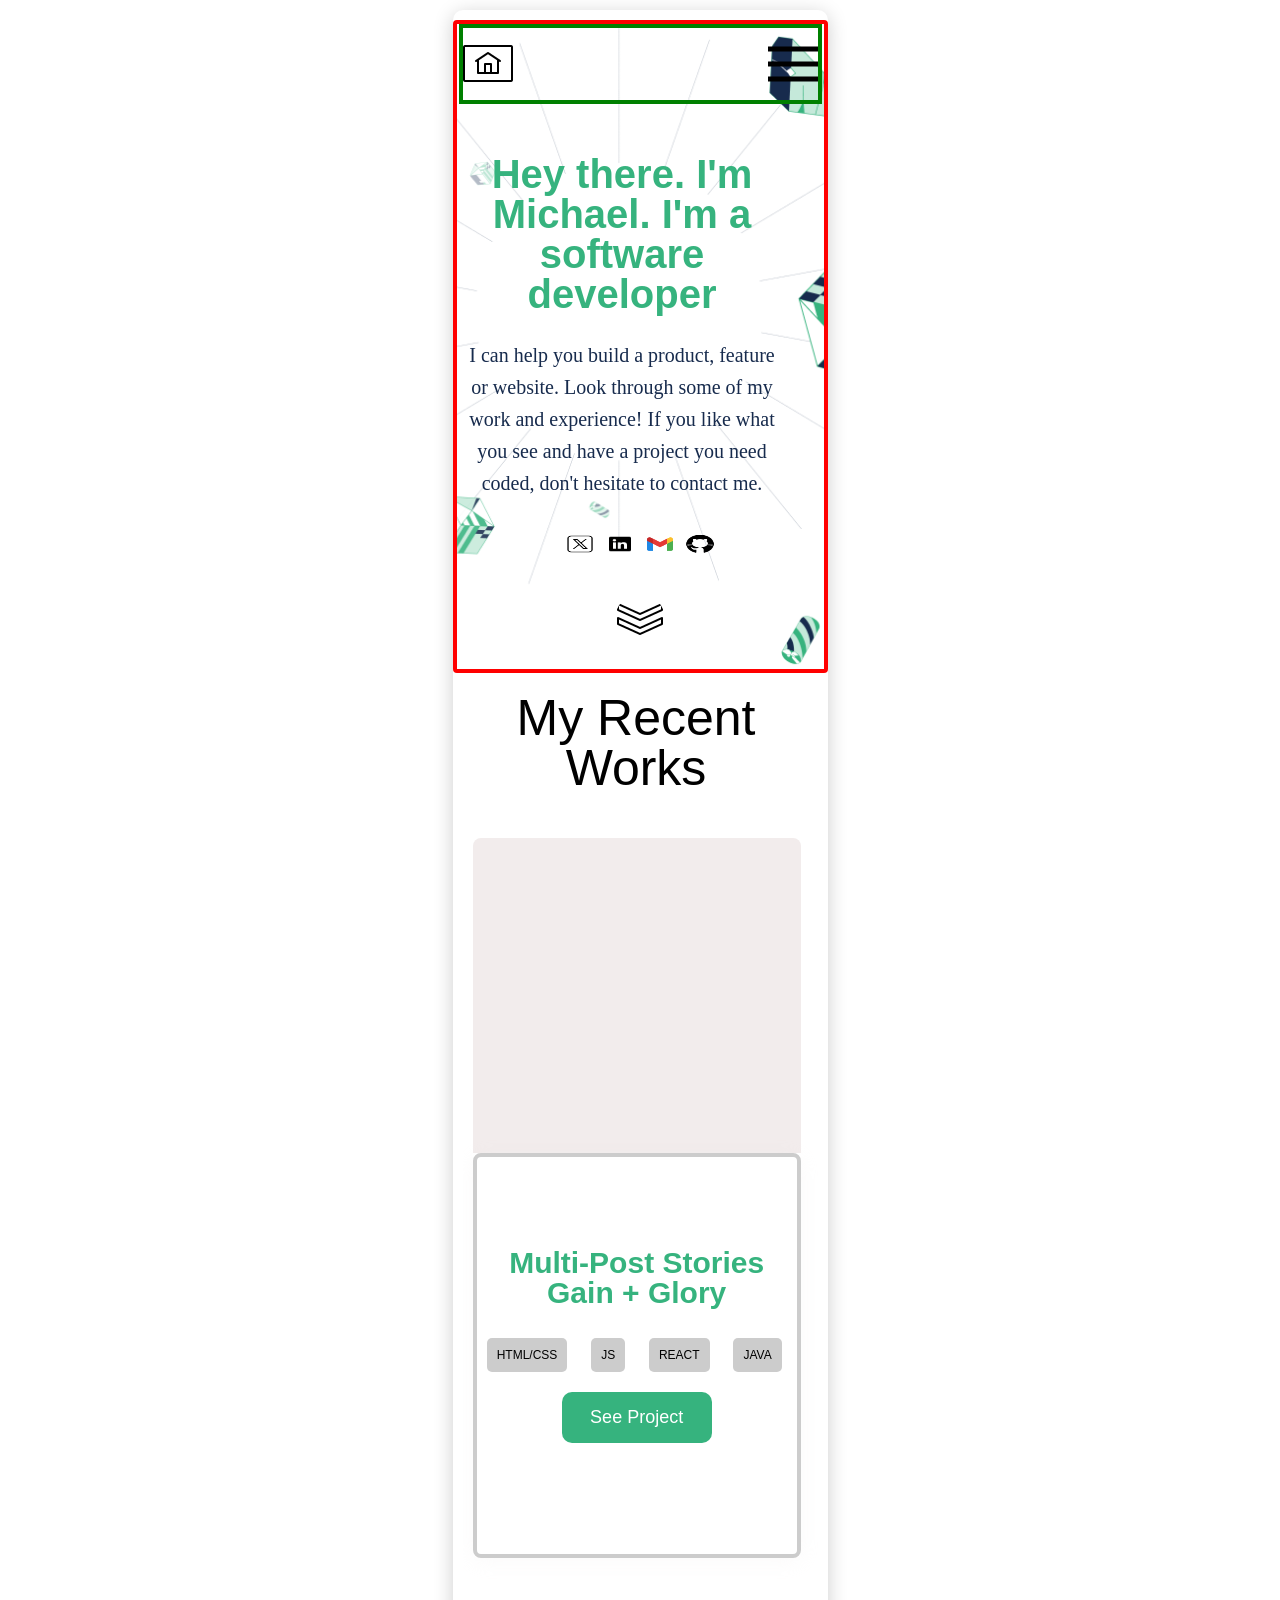
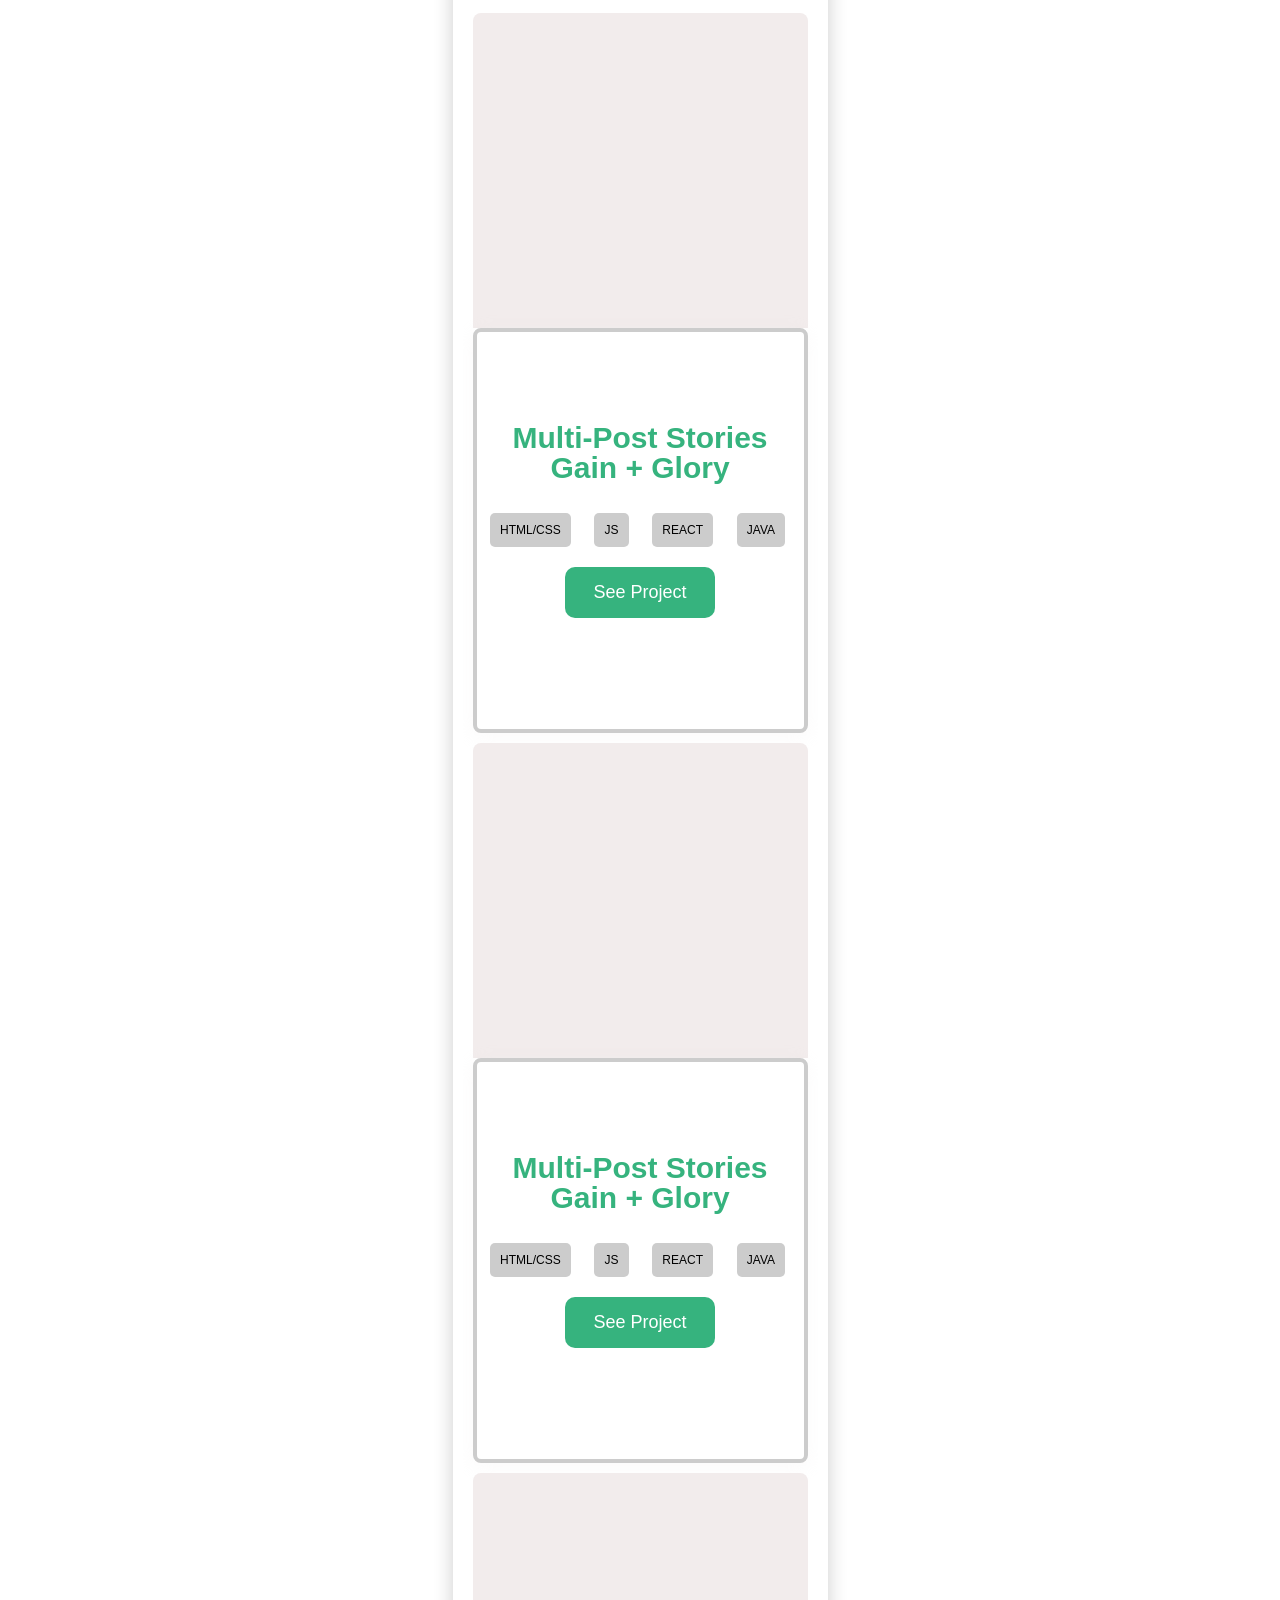
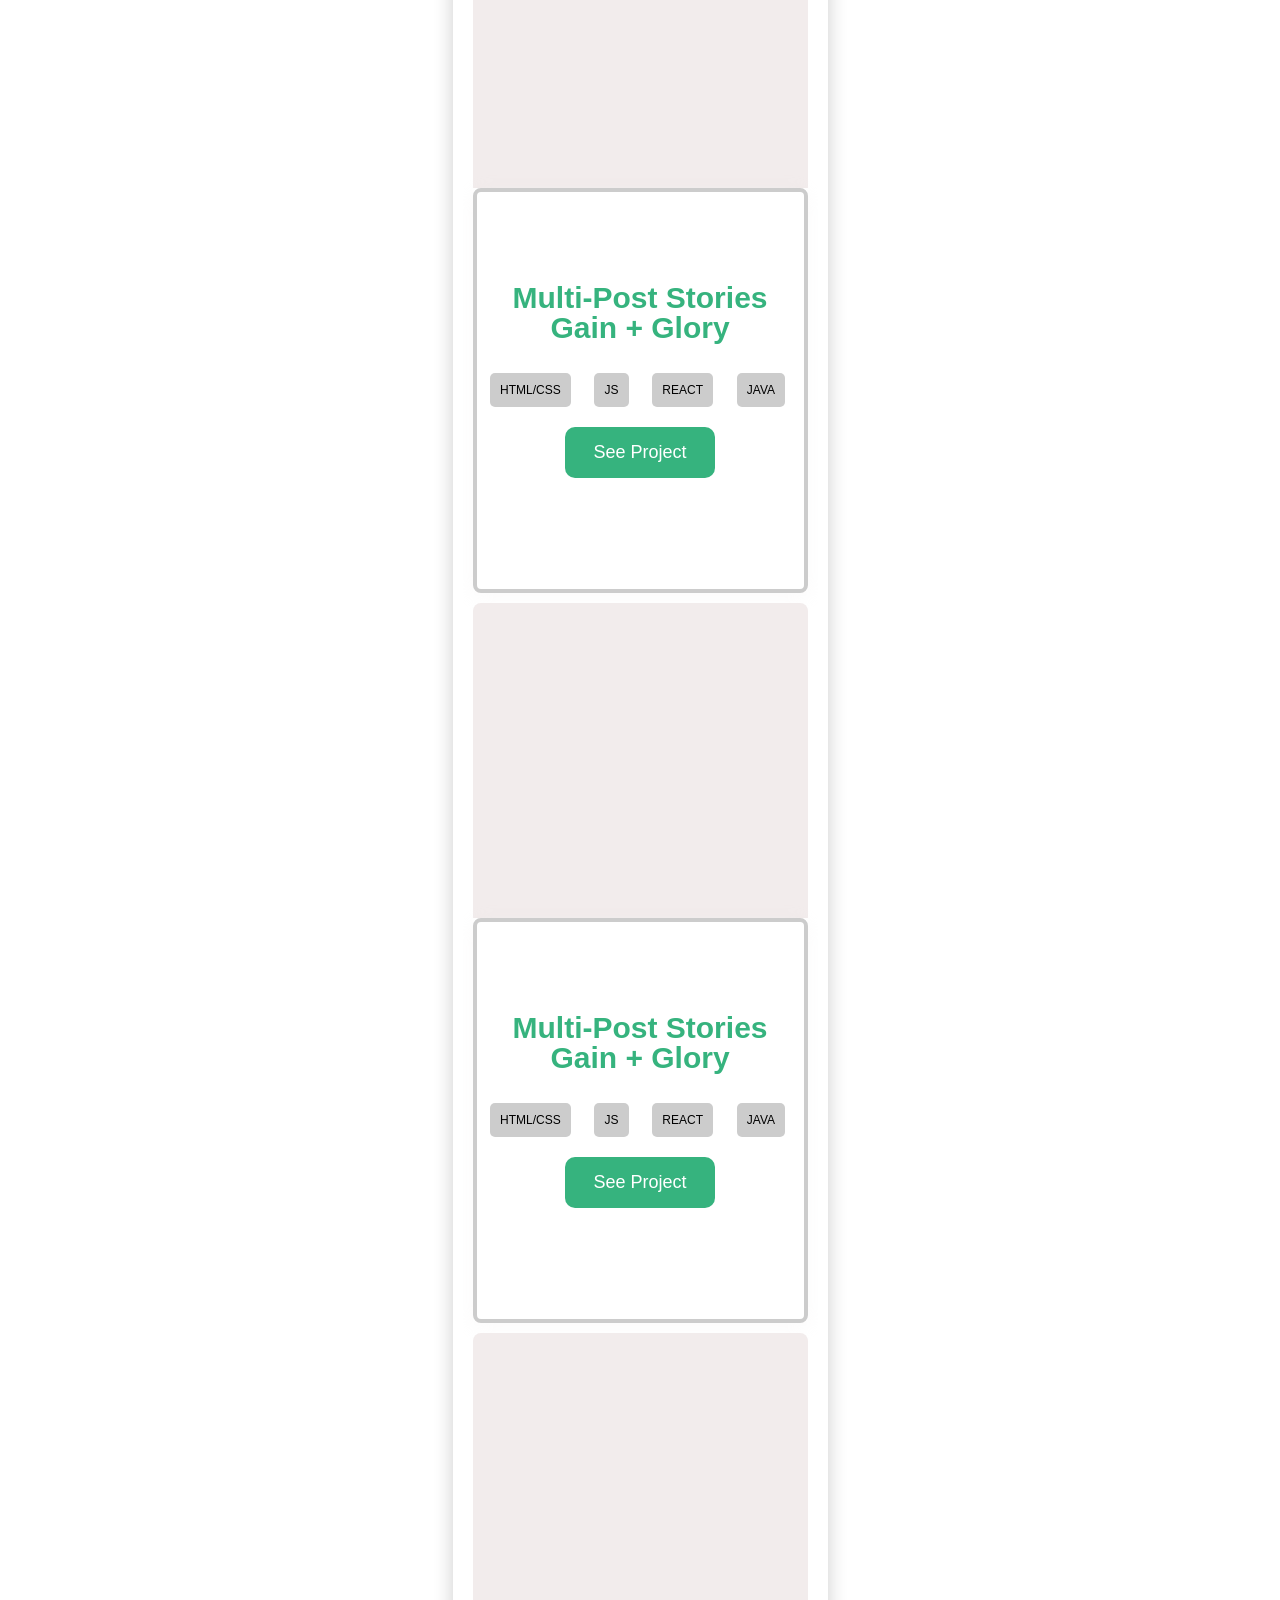
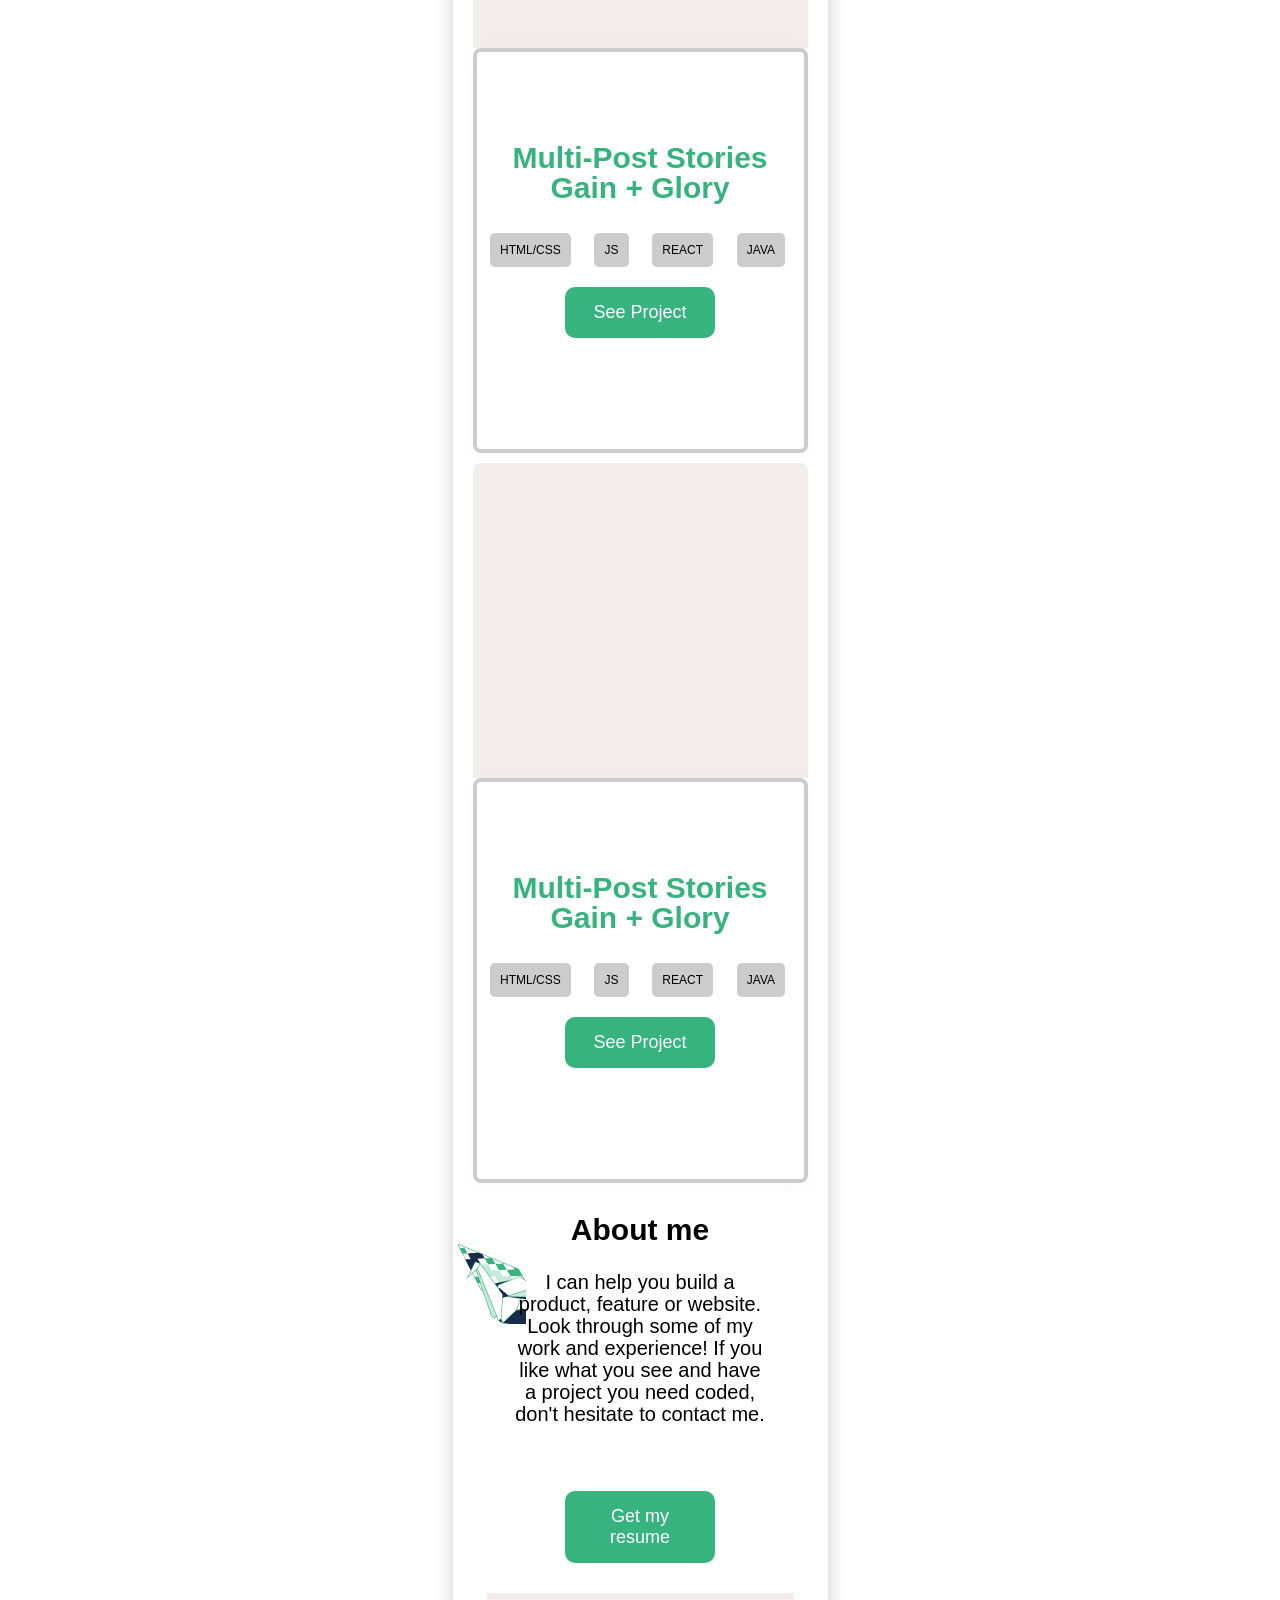
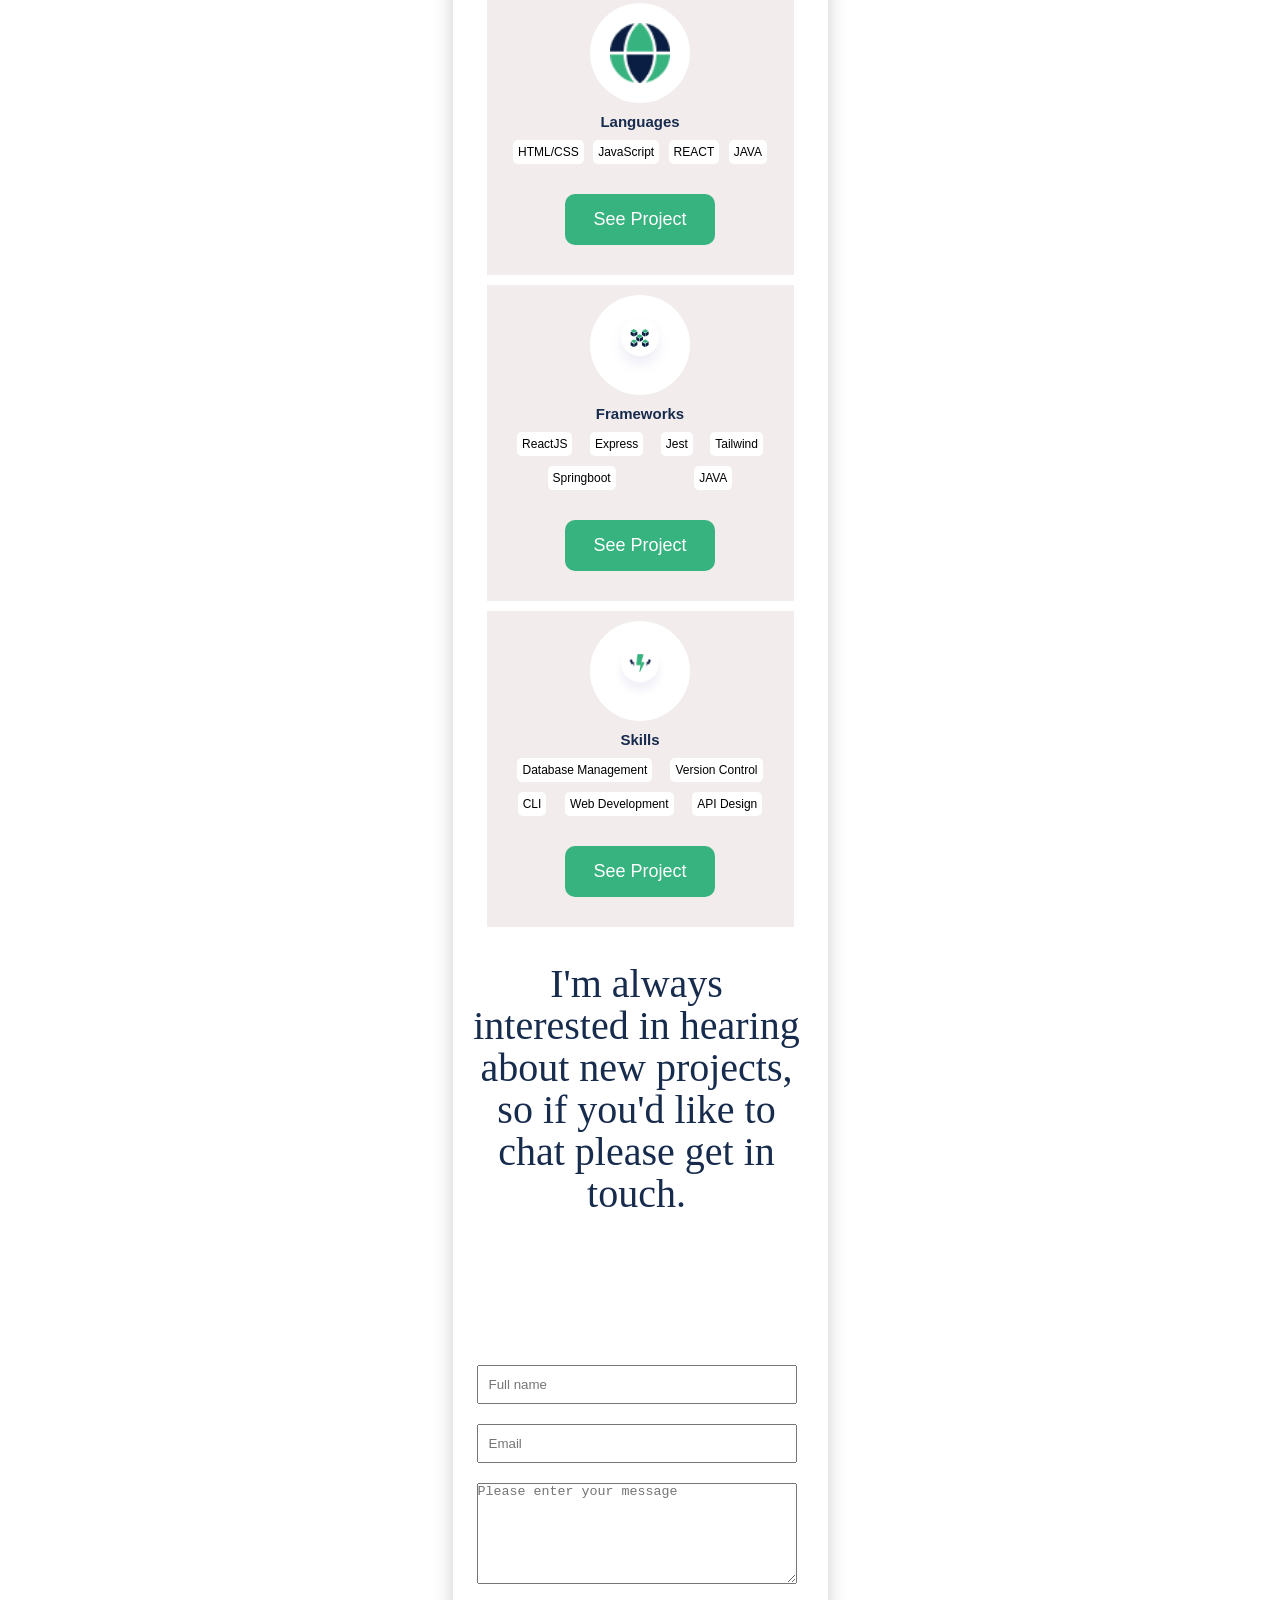
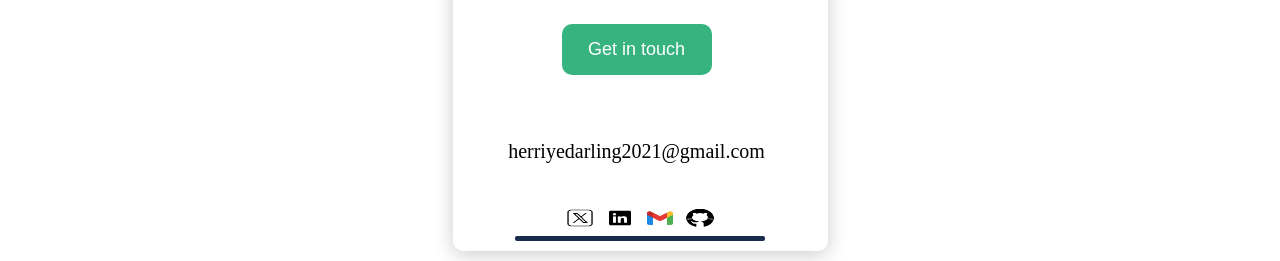
==== commit 882d1174: "Adding mobile version popup modal" ====
--- a/index.html
+++ b/index.html
@@ -9,16 +9,15 @@
 <body>
     <div class="wrapper">
         <section class="portfolio-container">
+            <div class="hero">
             <header class="portfolio-header-wrap">
-                <div class="portfolio-header">
+                  <div class="portfolio-header">
                     <img src="./images/icons8-home-screen-50.png" class="portfolio-header__logo" alt="Home">
-                    <img src="./images/icons8-menu-50.png" class="portfolio-header__hamburger-menu" alt="Menu" aria-label="Open menu">
+                    <img src="./images/icons8-menu-50.png" class="portfolio-header__hamburger-menu" id="menu_hamburger" alt="Menu" aria-label="Open menu">
                 </div>
-            </header>
-
-            <main>
+          
                 <!-- Hero section -->
-                <div class="hero">
+                
                     <div class="hero__title-wrap">
                         <h1 class="hero__title">
                             Hey there. I'm Michael. I'm a software developer
@@ -40,10 +39,23 @@
                     <div class="hero__scroll">
                         <img class="hero__scroll-icon flip" src="./images/icons8-chevron-50.png" alt="Scroll down">
                     </div>
+
+                    <!-- mobile menu modal -->
+                    <section class="menu_modal" aria-labelledby="modal-area">
+                        <button type="button" class="close-btn" aria-label="Close menu">×</button>
+                        <nav class="menu">
+                            <ul class="menu_list_item">
+                                <li><a href="#portfolio" class="menu_item">Portfolio</a></li>
+                                <li><a href="#about" class="menu_item">About</a></li>
+                                <li><a href="#contact" class="menu_item">Contact</a></li>
+                            </ul>
+                        </nav>
+                    </section>
                 </div>
-
+              </header>
+           <main>
                 <!-- Recent works section -->
-                <section class="works">
+                <section class="works" id="portfolio">
                     <div class="works__header">
                         <h2 class="works__title">My Recent Works</h2>
                     </div>
@@ -58,11 +70,41 @@
                                     <li>REACT</li>
                                     <li>JAVA</li>
                                 </ul>
-                                <button type="button" class="btn btn--primary">See Project</button>
+                                <button type="button" class="btn btn--primary" id="project_display">See Project</button>
                             </div>
                         </article>
                     </div>
                 </section>
+
+                <!-- Project details modal (popup) -->
+                <!-- <section class="project_modal" aria-labelledby="project-title" aria-hidden="true">
+                    <div class="project_modal__backdrop"></div>
+                    <div class="project_modal__content" role="dialog" aria-modal="true">
+                        <button type="button" class="project_modal__close" aria-label="Close project details">×</button>
+                        <div class="project__header">
+                            <div class="project_img">
+                                <img src="./images/SnapshootPortfolio.png" alt="Keeping track of hundreds of components — project screenshot" loading="lazy">
+                            </div>
+                            <div class="project_title">
+                                <h2 id="project-title" class="skill_title">Keeping track of hundreds of components</h2>
+                                <ul class="skill__list">
+                                    <li>HTML/CSS</li>
+                                    <li>JavaScript</li>
+                                    <li>REACT</li>
+                                    <li>JAVA</li>
+                                </ul>
+                            </div>
+                        </div>
+                        <div class="project_skill_description">
+                            <p>A tool to manage and track hundreds of UI components across the product. Built with a modern stack to keep the codebase maintainable and scalable.</p>
+                            <p>Features include filtering, search, and bulk actions so teams can stay organized and ship faster.</p>
+                        </div>
+                        <div class="skill_btn">
+                            <button type="button" class="btn btn--primary">See live</button>
+                            <button type="button" class="btn btn--primary">See source</button>
+                        </div>
+                    </div>
+                </section>  -->
 
                 <!-- Project cards grid -->
                 <section class="works works--grid">
@@ -76,85 +118,85 @@
                                 <li>REACT</li>
                                 <li>JAVA</li>
                             </ul>
-                            <button type="button" class="btn btn--primary">See Project</button>
-                        </div>
-                    </article>
-                    <article class="project-card">
-                        <div class="project-card__image"></div>
-                        <div class="project-card__content">
-                            <h3 class="project-card__title">Multi-Post Stories Gain + Glory</h3>
-                            <ul class="project-card__tags">
-                                <li>HTML/CSS</li>
-                                <li>JS</li>
-                                <li>REACT</li>
-                                <li>JAVA</li>
-                            </ul>
-                            <button type="button" class="btn btn--primary">See Project</button>
-                        </div>
-                    </article>
-                    <article class="project-card">
-                        <div class="project-card__image"></div>
-                        <div class="project-card__content">
-                            <h3 class="project-card__title">Multi-Post Stories Gain + Glory</h3>
-                            <ul class="project-card__tags">
-                                <li>HTML/CSS</li>
-                                <li>JS</li>
-                                <li>REACT</li>
-                                <li>JAVA</li>
-                            </ul>
-                            <button type="button" class="btn btn--primary">See Project</button>
-                        </div>
-                    </article>
-                    <article class="project-card">
-                        <div class="project-card__image"></div>
-                        <div class="project-card__content">
-                            <h3 class="project-card__title">Multi-Post Stories Gain + Glory</h3>
-                            <ul class="project-card__tags">
-                                <li>HTML/CSS</li>
-                                <li>JS</li>
-                                <li>REACT</li>
-                                <li>JAVA</li>
-                            </ul>
-                            <button type="button" class="btn btn--primary">See Project</button>
-                        </div>
-                    </article>
-                    <article class="project-card">
-                        <div class="project-card__image"></div>
-                        <div class="project-card__content">
-                            <h3 class="project-card__title">Multi-Post Stories Gain + Glory</h3>
-                            <ul class="project-card__tags">
-                                <li>HTML/CSS</li>
-                                <li>JS</li>
-                                <li>REACT</li>
-                                <li>JAVA</li>
-                            </ul>
-                            <button type="button" class="btn btn--primary">See Project</button>
-                        </div>
-                    </article>
-                    <article class="project-card">
-                        <div class="project-card__image"></div>
-                        <div class="project-card__content">
-                            <h3 class="project-card__title">Multi-Post Stories Gain + Glory</h3>
-                            <ul class="project-card__tags">
-                                <li>HTML/CSS</li>
-                                <li>JS</li>
-                                <li>REACT</li>
-                                <li>JAVA</li>
-                            </ul>
-                            <button type="button" class="btn btn--primary">See Project</button>
+                            <button type="button" class="btn btn--primary" id="project_display">See Project</button>
+                        </div>
+                    </article>
+                    <article class="project-card">
+                        <div class="project-card__image"></div>
+                        <div class="project-card__content">
+                            <h3 class="project-card__title">Multi-Post Stories Gain + Glory</h3>
+                            <ul class="project-card__tags">
+                                <li>HTML/CSS</li>
+                                <li>JS</li>
+                                <li>REACT</li>
+                                <li>JAVA</li>
+                            </ul>
+                            <button type="button" class="btn btn--primary" id="project_display">See Project</button>
+                        </div>
+                    </article>
+                    <article class="project-card">
+                        <div class="project-card__image"></div>
+                        <div class="project-card__content">
+                            <h3 class="project-card__title">Multi-Post Stories Gain + Glory</h3>
+                            <ul class="project-card__tags">
+                                <li>HTML/CSS</li>
+                                <li>JS</li>
+                                <li>REACT</li>
+                                <li>JAVA</li>
+                            </ul>
+                            <button type="button" class="btn btn--primary" id="project_display">See Project</button>
+                        </div>
+                    </article>
+                    <article class="project-card">
+                        <div class="project-card__image"></div>
+                        <div class="project-card__content">
+                            <h3 class="project-card__title">Multi-Post Stories Gain + Glory</h3>
+                            <ul class="project-card__tags">
+                                <li>HTML/CSS</li>
+                                <li>JS</li>
+                                <li>REACT</li>
+                                <li>JAVA</li>
+                            </ul>
+                            <button type="button" class="btn btn--primary" id="project_display">See Project</button>
+                        </div>
+                    </article>
+                    <article class="project-card">
+                        <div class="project-card__image"></div>
+                        <div class="project-card__content">
+                            <h3 class="project-card__title">Multi-Post Stories Gain + Glory</h3>
+                            <ul class="project-card__tags">
+                                <li>HTML/CSS</li>
+                                <li>JS</li>
+                                <li>REACT</li>
+                                <li>JAVA</li>
+                            </ul>
+                            <button type="button" class="btn btn--primary" id="project_display">See Project</button>
+                        </div>
+                    </article>
+                    <article class="project-card">
+                        <div class="project-card__image"></div>
+                        <div class="project-card__content">
+                            <h3 class="project-card__title">Multi-Post Stories Gain + Glory</h3>
+                            <ul class="project-card__tags">
+                                <li>HTML/CSS</li>
+                                <li>JS</li>
+                                <li>REACT</li>
+                                <li>JAVA</li>
+                            </ul>
+                            <button type="button" class="btn btn--primary" id="project_display">See Project</button>
                         </div>
                     </article>
                 </section>
 
                 <!-- About section -->
-                <section class="about">
+                <section class="about" id="about">
                     <div class="about__intro">
                         <h2 class="about__title">About me</h2>
                         <p class="about__description">
                             I can help you build a product, feature or website. Look through some of my work and experience! If you like what you see and have a project you need coded,
                             don't hesitate to contact me.
                         </p>
-                        <button type="button" class="btn btn--primary">Get my resume</button>
+                        <button type="button" class="btn btn--primary" id="project_display">Get my resume</button>
                     </div>
                     <div class="about__skills">
                         <div class="skill-category">
@@ -168,7 +210,7 @@
                                 <li>REACT</li>
                                 <li>JAVA</li>
                             </ul>
-                            <button type="button" class="btn btn--primary">See Project</button>
+                            <button type="button" class="btn btn--primary" id="project_display">See Project</button>
                         </div>
                         <div class="skill-category">
                             <div class="skill-category__icon">
@@ -183,7 +225,7 @@
                                 <li>Springboot</li>
                                 <li>JAVA</li>
                             </ul>
-                            <button type="button" class="btn btn--primary">See Project</button>
+                            <button type="button" class="btn btn--primary" id="project_display">See Project</button>
                         </div>
                         <div class="skill-category">
                             <div class="skill-category__icon">
@@ -197,13 +239,13 @@
                                 <li>Web Development</li>
                                 <li>API Design</li>
                             </ul>
-                            <button type="button" class="btn btn--primary">See Project</button>
+                            <button type="button" class="btn btn--primary" id="project_display">See Project</button>
                         </div>
                     </div>
                 </section>
 
                 <!-- contact forms -->
-                 <section class="contact_form">
+                 <section class="contact_form" id="contact">
                     <div class="contact_form_info">
                         <h2 class="contact_form_title">
                             I'm always interested in hearing about new projects, 
@@ -230,6 +272,43 @@
             <div class="portfoli_end"></div>
         </section>
     </div>
-    </header>
-</body>
-</html>
+    <script>
+      const menuButton = document.getElementById('menu_hamburger');
+      const menuModal = document.querySelector('.menu_modal');
+      const closeBtn = document.querySelector('.close-btn');
+      const menuLinks = document.querySelectorAll('.menu_item');
+
+      function openMenu() {
+        if (menuModal) {
+          menuModal.classList.add('is-open');
+        }
+      }
+
+      function closeMenu() {
+        if (menuModal) {
+          menuModal.classList.remove('is-open');
+        }
+      }
+
+      if (menuButton) {
+        menuButton.addEventListener('click', openMenu);
+      }
+
+      if (closeBtn) {
+        closeBtn.addEventListener('click', closeMenu);
+      }
+
+      if (menuModal) {
+        menuModal.addEventListener('click', (event) => {
+          if (event.target === menuModal) {
+            closeMenu();
+          }
+        });
+      }
+
+      menuLinks.forEach((link) => {
+        link.addEventListener('click', closeMenu);
+      });
+    </script>
+  </body>
+</html>
--- a/style.css
+++ b/style.css
@@ -1,6 +1,7 @@
 /* =========================
    Global reset
    ========================= */
+
 
 *,
 *::before,
@@ -11,7 +12,7 @@
 }
 
 body {
-  max-width: 1200px;
+  /* max-width: 375px; */
   margin: 0 auto;
   font-family: "Inter", sans-serif;
 }
@@ -34,36 +35,114 @@
    ========================= */
 
 .portfolio-container {
-  width: 375px;
-  margin: 10px;
+  width: 100%;
+  max-width: 375px;
+  margin: 10px auto;
   border-radius: 10px;
   display: flex;
   flex-direction: column;
   overflow: hidden;
-    padding:10px 0;
-    box-shadow: 0 4px 20px rgba(0,0,0,0.2);
-
-}
-
-/* =========================
-   Site header (logo + menu)
-   ========================= */
-
-.portfolio-header {
-  height: 80px;
-  display: flex;
-  justify-content: space-between;
-  align-items: center;
-}
-
-.portfolio-header__logo {
-  display: block;
-}
-
-.portfolio-header__hamburger-menu {
-  display: block;
-}
-
+  padding: 10px 0;
+  box-shadow: 0 4px 20px rgba(0,0,0,0.2);
+  
+}
+
+
+/* =========================
+   Works section (recent works + project cards)
+
+   ========================= */
+/* .modal-wrapper {
+   width: 100%;
+   max-width: 375px;
+   min-height: 690px;
+   opacity: 1;
+   display: flex;
+   flex-direction: column;
+   justify-content: center;
+   align-items: center;
+   gap: 10px;
+   overflow: auto;
+   background-color: #ccc;
+} */
+
+/* =========================
+   Mobile menu modal
+   ========================= */
+
+.menu_modal {
+  position: absolute;
+  height: 650px;
+  inset: 0;
+  background: rgba(0, 0, 0, 0.8); /* transparent dark background */
+  display: none; 
+  justify-content: flex-end;
+  align-items:self-end;
+  z-index: 1000;
+  border-radius: 4px;
+  transition: 0.3s all ease-in-out;
+}
+
+.menu_modal.is-open {
+  display: flex;
+}
+
+.menu {
+  width: 100%;
+  /* max-width: 320px; */
+  height: 100%;
+  /* background: #fff; */
+  padding: 40px 24px;
+  box-shadow: -4px 0 20px rgba(0, 0, 0, 0.7);
+  transform: translateX(100%);
+  transition: transform 0.3s ease-out;
+  display: flex;
+  flex-direction: column;
+  justify-content: center;
+}
+
+.menu_modal.is-open .menu {
+  transform: translateX(0); /* slide in from right */
+}
+
+.close-btn {
+  position: absolute;
+  top: 24px;
+  right: 24px;
+  background: #fff;
+  border-radius: 50%;
+  width: 32px;
+  height: 32px;
+  display: flex;
+  align-items: center;
+  justify-content: center;
+  font-size: 24px;
+  cursor: pointer;
+  z-index: 1001;
+}
+
+
+
+.menu_list_item {
+  list-style: none;
+  padding: 0;
+  margin: 0;
+  display: flex;
+  flex-direction: column;
+  gap: 24px;
+  transition: all 0.3s ease;
+}
+
+.menu_item {
+  font-size: 30px;
+  font-weight: 400;
+  color: #fff;
+  text-decoration: none;
+}
+
+/* =========================
+   Responsive behavior
+   ========================= */
 /* =========================
    Hero section
    ========================= */
@@ -78,6 +157,31 @@
   flex-direction: column;
   align-items: center;
   padding: 0 10px;
+  position: relative;
+  border: 4px solid red;
+  border-radius: 4px;
+}
+
+
+/* =========================
+   Site header (logo + menu)
+   ========================= */
+
+.portfolio-header {
+  height: 80px;
+  min-width: 363px;
+  display: flex;
+  justify-content: space-between;
+  align-items: center;
+  border: 4px solid green;
+}
+
+.portfolio-header__logo {
+  display: block;
+}
+
+.portfolio-header__hamburger-menu {
+  display: block;
 }
 
 .hero__title-wrap {
@@ -298,8 +402,8 @@
    ========================= */
 
 .about {
-  height: 1522px;
-  width: 365px;
+  width: 100%;
+  max-width: 365px;
   margin: 0 auto;
 }
 
@@ -341,7 +445,8 @@
 }
 
 .about__skills {
-  width: 327px;
+  width: 100%;
+  max-width: 327px;
   min-height: 1050px;
   margin: 0 auto;
   border-radius: 10px;
@@ -353,7 +458,8 @@
    ========================= */
 
 .skill-category {
-  width: 310px;
+  width: 100%;
+  max-width: 310px;
   display: flex;
   flex-direction: column;
   align-items: center;
@@ -412,17 +518,20 @@
    ========================= */
 
 .contact_form{
-  width: 368px;
+  width: 100%;
+  max-width: 368px;
   height:830px ;
-  margin-top: -200px;
+  margin-top: -100px;
   display: flex;
   flex-direction: column;
   align-items: center;
   gap: 40px;
+ 
 }
 
 .contact_form_info{
-  width: 327px;
+  width: 100%;
+  max-width: 327px;
   height: 363px;
  text-align: center;
  margin-top: 20px;
@@ -439,7 +548,8 @@
 }
 
 .form{
-  width: 327px;
+  width: 100%;
+  max-width: 327px;
   height: 330px;
   display: flex;
   flex-direction: column;
@@ -449,7 +559,8 @@
   }
 
  .form_input{
-  width:320px;
+  width: 100%;
+  max-width: 320px;
   outline: none;
 } 
 
@@ -463,12 +574,14 @@
 
 textarea{
   height: 120px;
-  width:320px;
+  width: 100%;
+  max-width: 320px;
   outline: none;
 }
 
 .contact_form_email {
-  width: 381px;
+  width: 100%;
+  max-width: 381px;
   min-height: 38px;
   opacity: 1;
 }
@@ -489,4 +602,5 @@
   margin: 0 auto;
   border-radius: 2px;
   
-}+}
+
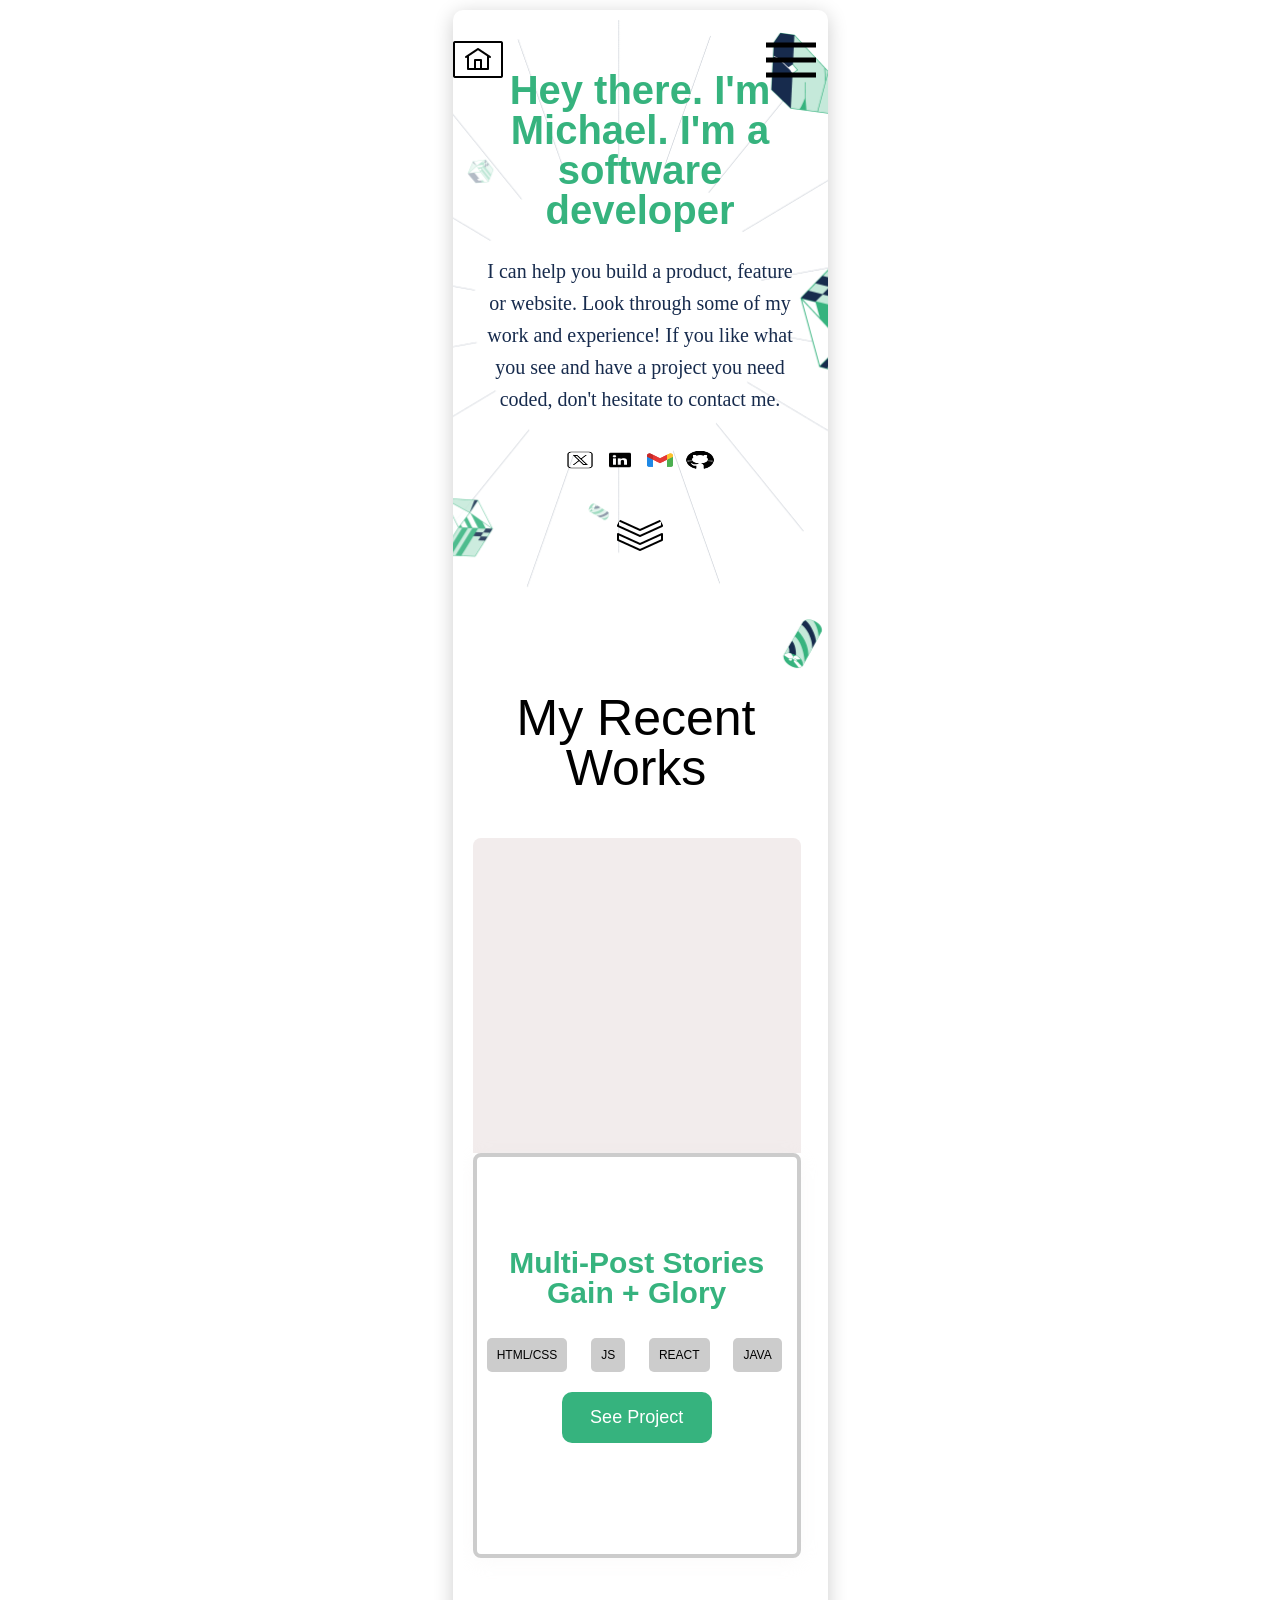
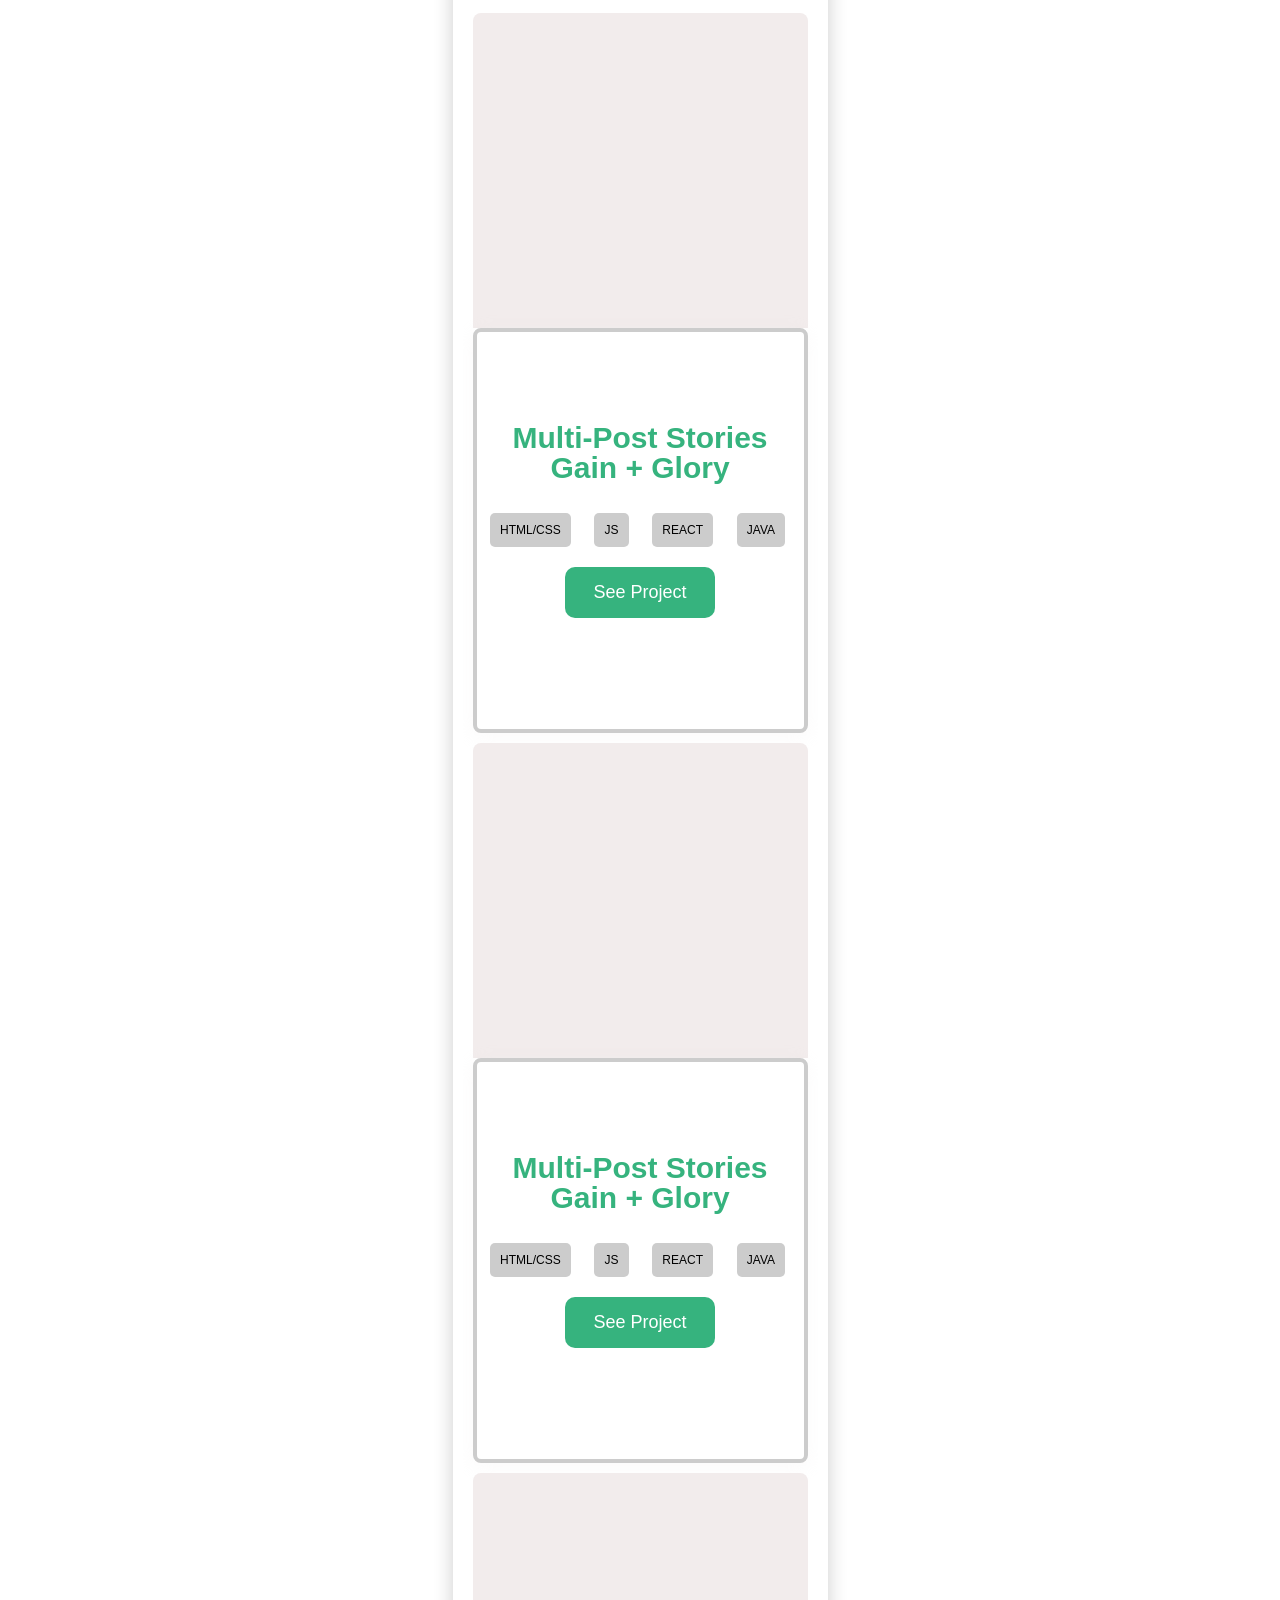
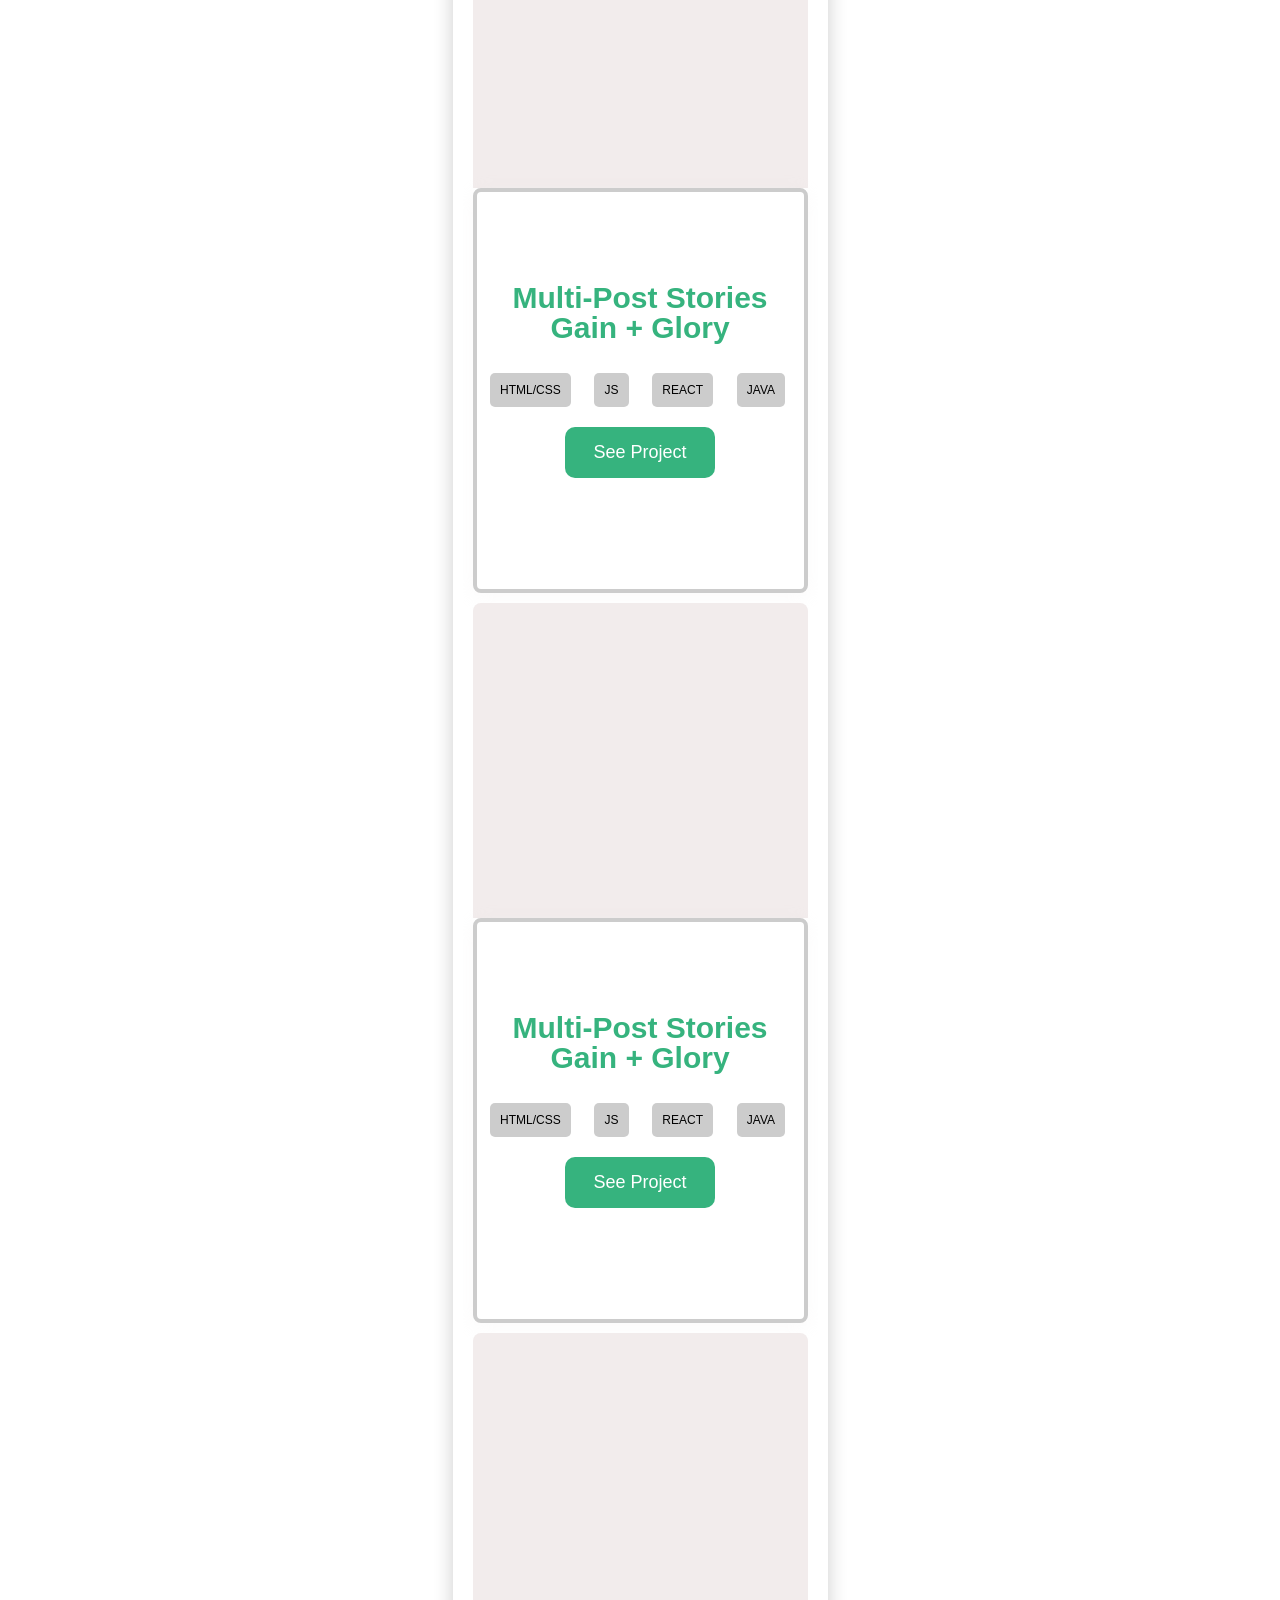
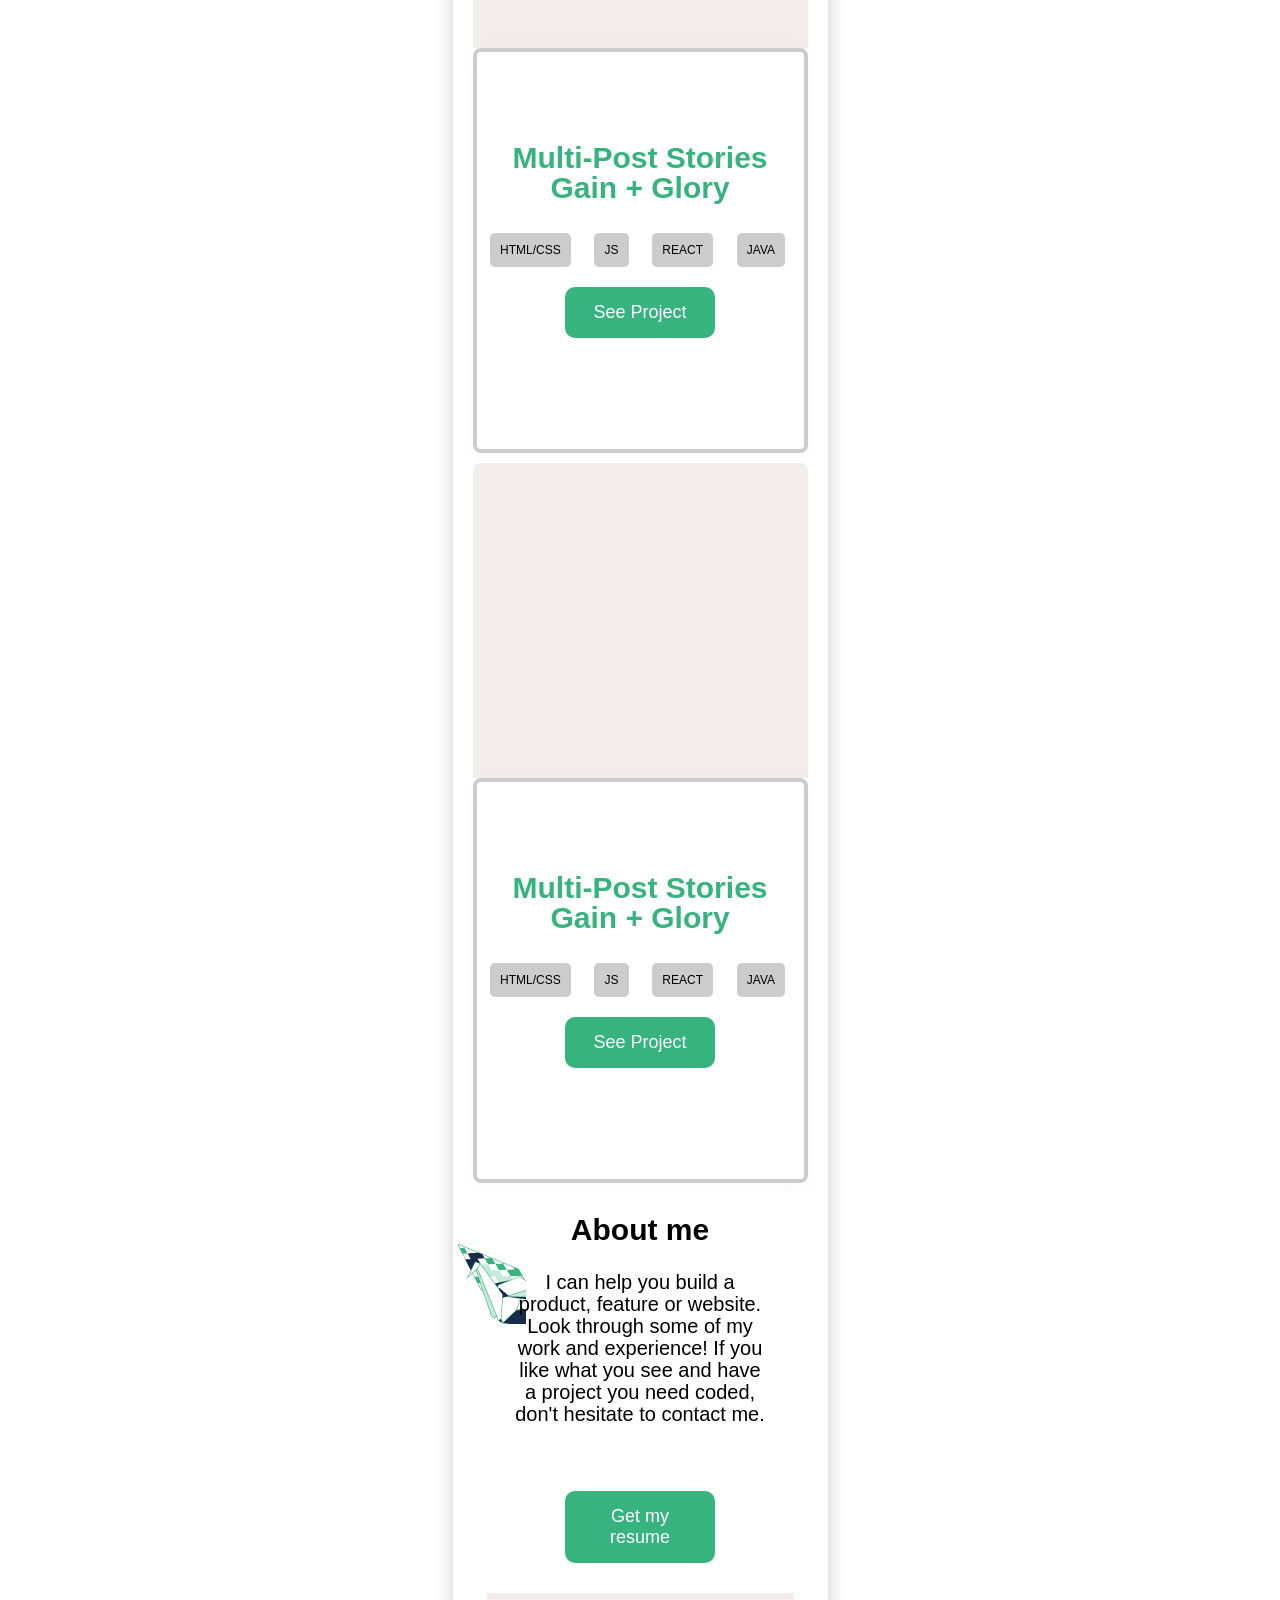
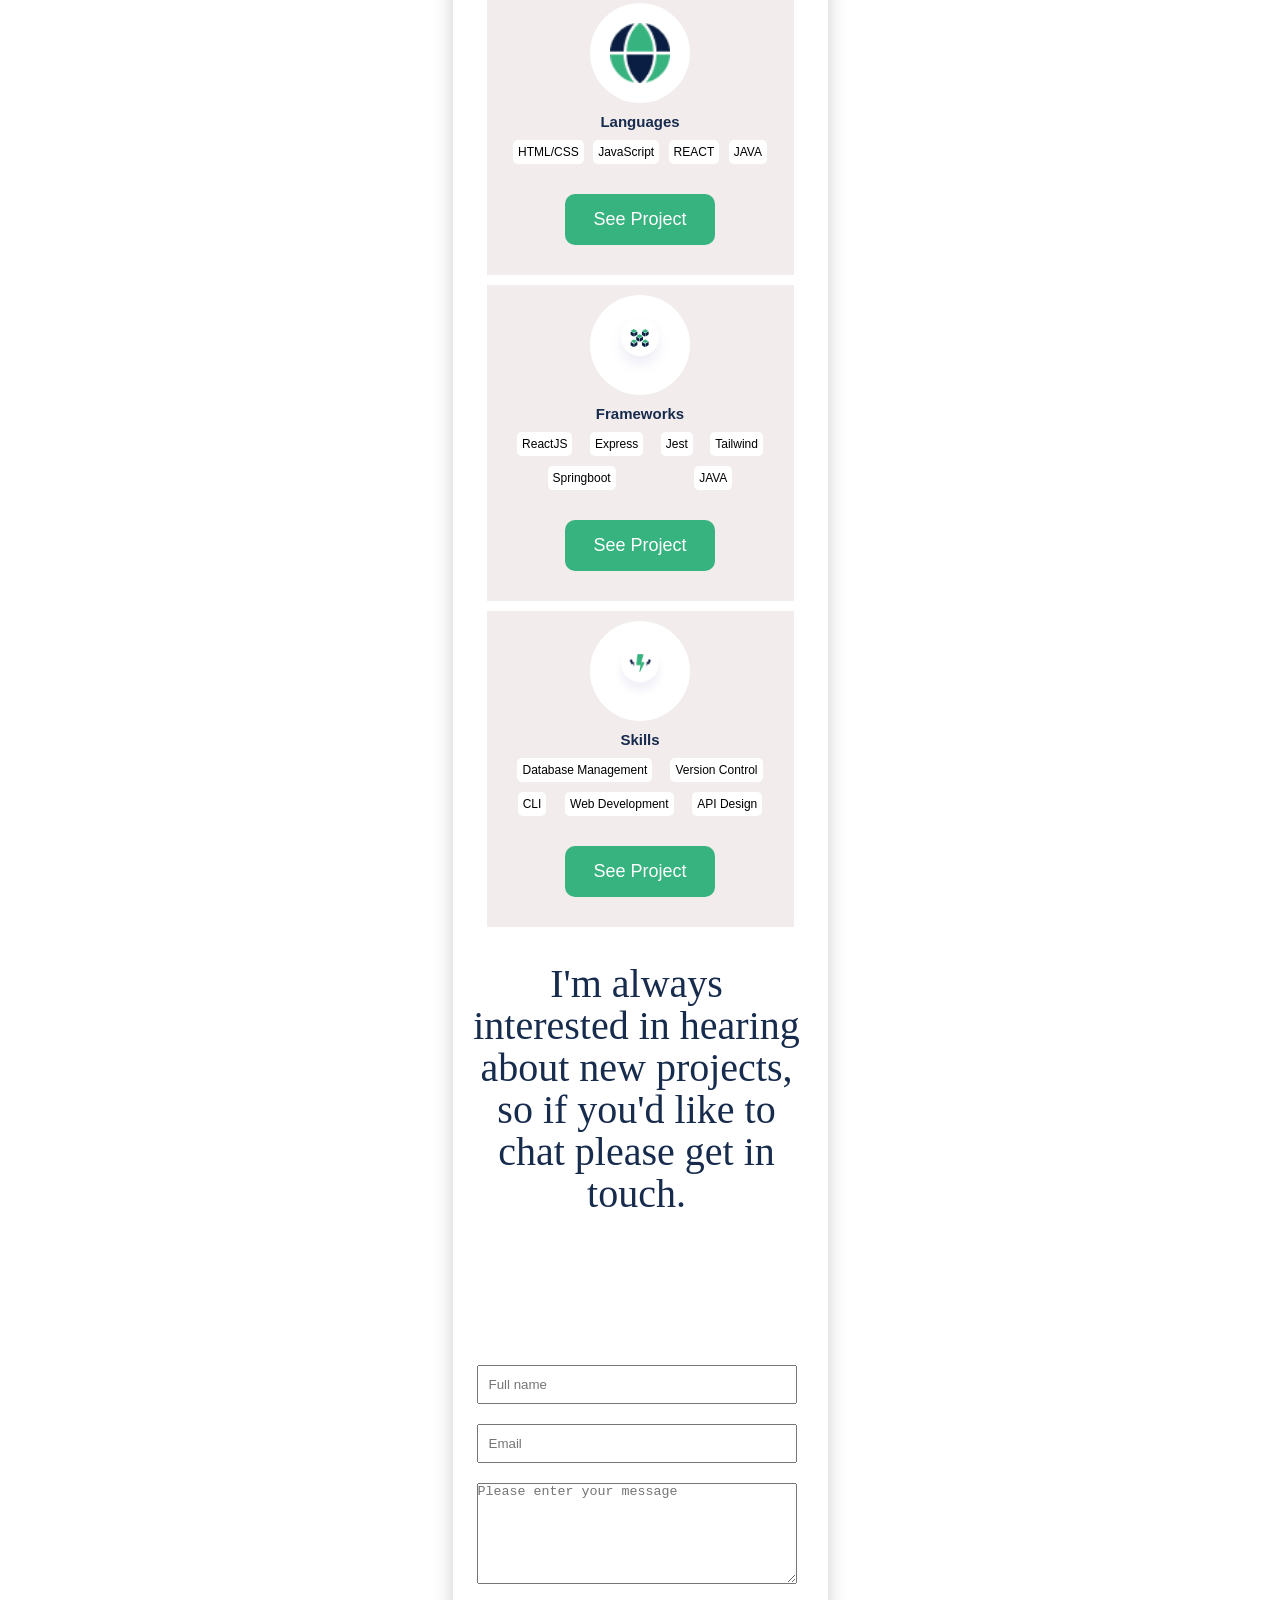
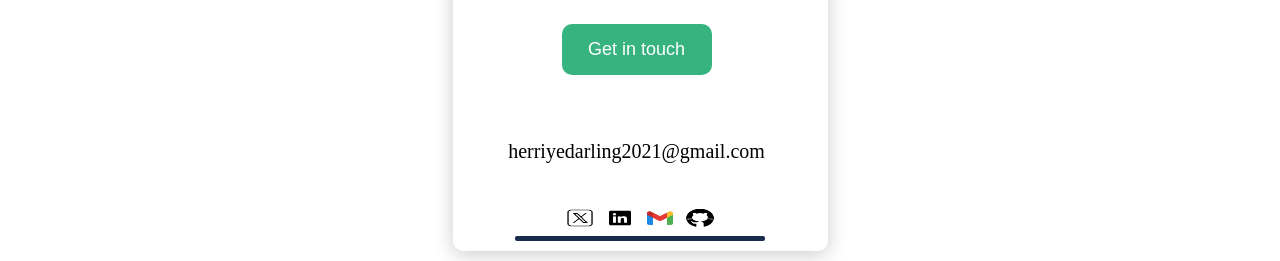
==== commit ea8f47c5: "adding popup menu" ====
--- a/index.html
+++ b/index.html
@@ -5,16 +5,20 @@
     <meta name="viewport" content="width=device-width, initial-scale=1.0">
     <title>Portfolio</title>
     <link rel="stylesheet" href="./style.css">
+    <script src="./index.js" defer></script>
 </head>
 <body>
     <div class="wrapper">
         <section class="portfolio-container">
-            <div class="hero">
+            <div class="portfolio-header">
+                <a href="#hero"> <img src="./images/icons8-home-screen-50.png" class="portfolio-header__logo"  alt="Home"></a>
+               <img src="./images/icons8-menu-50.png" class="portfolio-header__hamburger-menu" id="menu_hamburger" alt="Menu" aria-label="Open menu">
+                   
+                </div>
+            <div class="hero" id="hero">
+                
             <header class="portfolio-header-wrap">
-                  <div class="portfolio-header">
-                    <img src="./images/icons8-home-screen-50.png" class="portfolio-header__logo" alt="Home">
-                    <img src="./images/icons8-menu-50.png" class="portfolio-header__hamburger-menu" id="menu_hamburger" alt="Menu" aria-label="Open menu">
-                </div>
+                
           
                 <!-- Hero section -->
                 
@@ -272,43 +276,5 @@
             <div class="portfoli_end"></div>
         </section>
     </div>
-    <script>
-      const menuButton = document.getElementById('menu_hamburger');
-      const menuModal = document.querySelector('.menu_modal');
-      const closeBtn = document.querySelector('.close-btn');
-      const menuLinks = document.querySelectorAll('.menu_item');
-
-      function openMenu() {
-        if (menuModal) {
-          menuModal.classList.add('is-open');
-        }
-      }
-
-      function closeMenu() {
-        if (menuModal) {
-          menuModal.classList.remove('is-open');
-        }
-      }
-
-      if (menuButton) {
-        menuButton.addEventListener('click', openMenu);
-      }
-
-      if (closeBtn) {
-        closeBtn.addEventListener('click', closeMenu);
-      }
-
-      if (menuModal) {
-        menuModal.addEventListener('click', (event) => {
-          if (event.target === menuModal) {
-            closeMenu();
-          }
-        });
-      }
-
-      menuLinks.forEach((link) => {
-        link.addEventListener('click', closeMenu);
-      });
-    </script>
   </body>
 </html>
--- a/style.css
+++ b/style.css
@@ -12,7 +12,6 @@
 }
 
 body {
-  /* max-width: 375px; */
   margin: 0 auto;
   font-family: "Inter", sans-serif;
 }
@@ -48,23 +47,48 @@
 }
 
 
-/* =========================
-   Works section (recent works + project cards)
-
-   ========================= */
-/* .modal-wrapper {
-   width: 100%;
-   max-width: 375px;
-   min-height: 690px;
-   opacity: 1;
-   display: flex;
-   flex-direction: column;
-   justify-content: center;
-   align-items: center;
-   gap: 10px;
-   overflow: auto;
-   background-color: #ccc;
-} */
+
+
+/* =========================
+   Hero section
+   ========================= */
+
+.hero {
+  background-image: url("./images/header.png");
+  background-size: cover;
+  background-position: center;
+  width: 100%;
+  height: 653px;
+  display: flex;
+  flex-direction: column;
+  align-items: center;
+  padding: 0 10px;
+  position: relative;
+  border-radius: 4px;
+}
+
+
+/* =========================
+   Site header (logo + menu)
+   ========================= */
+
+.portfolio-header {
+  position: fixed;
+  height: 80px;
+  min-width: 363px;
+  display: flex;
+  justify-content: space-between;
+  align-items: center;
+  z-index: 1000;
+}
+
+.portfolio-header__logo {
+  display: block;
+}
+
+.portfolio-header__hamburger-menu {
+  display: block;
+}
 
 /* =========================
    Mobile menu modal
@@ -74,7 +98,7 @@
   position: absolute;
   height: 650px;
   inset: 0;
-  background: rgba(0, 0, 0, 0.8); /* transparent dark background */
+  background: rgba(0, 0, 0, 0.8); 
   display: none; 
   justify-content: flex-end;
   align-items:self-end;
@@ -89,9 +113,7 @@
 
 .menu {
   width: 100%;
-  /* max-width: 320px; */
   height: 100%;
-  /* background: #fff; */
   padding: 40px 24px;
   box-shadow: -4px 0 20px rgba(0, 0, 0, 0.7);
   transform: translateX(100%);
@@ -140,50 +162,7 @@
   text-decoration: none;
 }
 
-/* =========================
-   Responsive behavior
-   ========================= */
-/* =========================
-   Hero section
-   ========================= */
-
-.hero {
-  background-image: url("./images/header.png");
-  background-size: cover;
-  background-position: center;
-  width: 100%;
-  height: 653px;
-  display: flex;
-  flex-direction: column;
-  align-items: center;
-  padding: 0 10px;
-  position: relative;
-  border: 4px solid red;
-  border-radius: 4px;
-}
-
-
-/* =========================
-   Site header (logo + menu)
-   ========================= */
-
-.portfolio-header {
-  height: 80px;
-  min-width: 363px;
-  display: flex;
-  justify-content: space-between;
-  align-items: center;
-  border: 4px solid green;
-}
-
-.portfolio-header__logo {
-  display: block;
-}
-
-.portfolio-header__hamburger-menu {
-  display: block;
-}
-
+/* hero title */
 .hero__title-wrap {
   width: 100%;
   max-width: 327px;
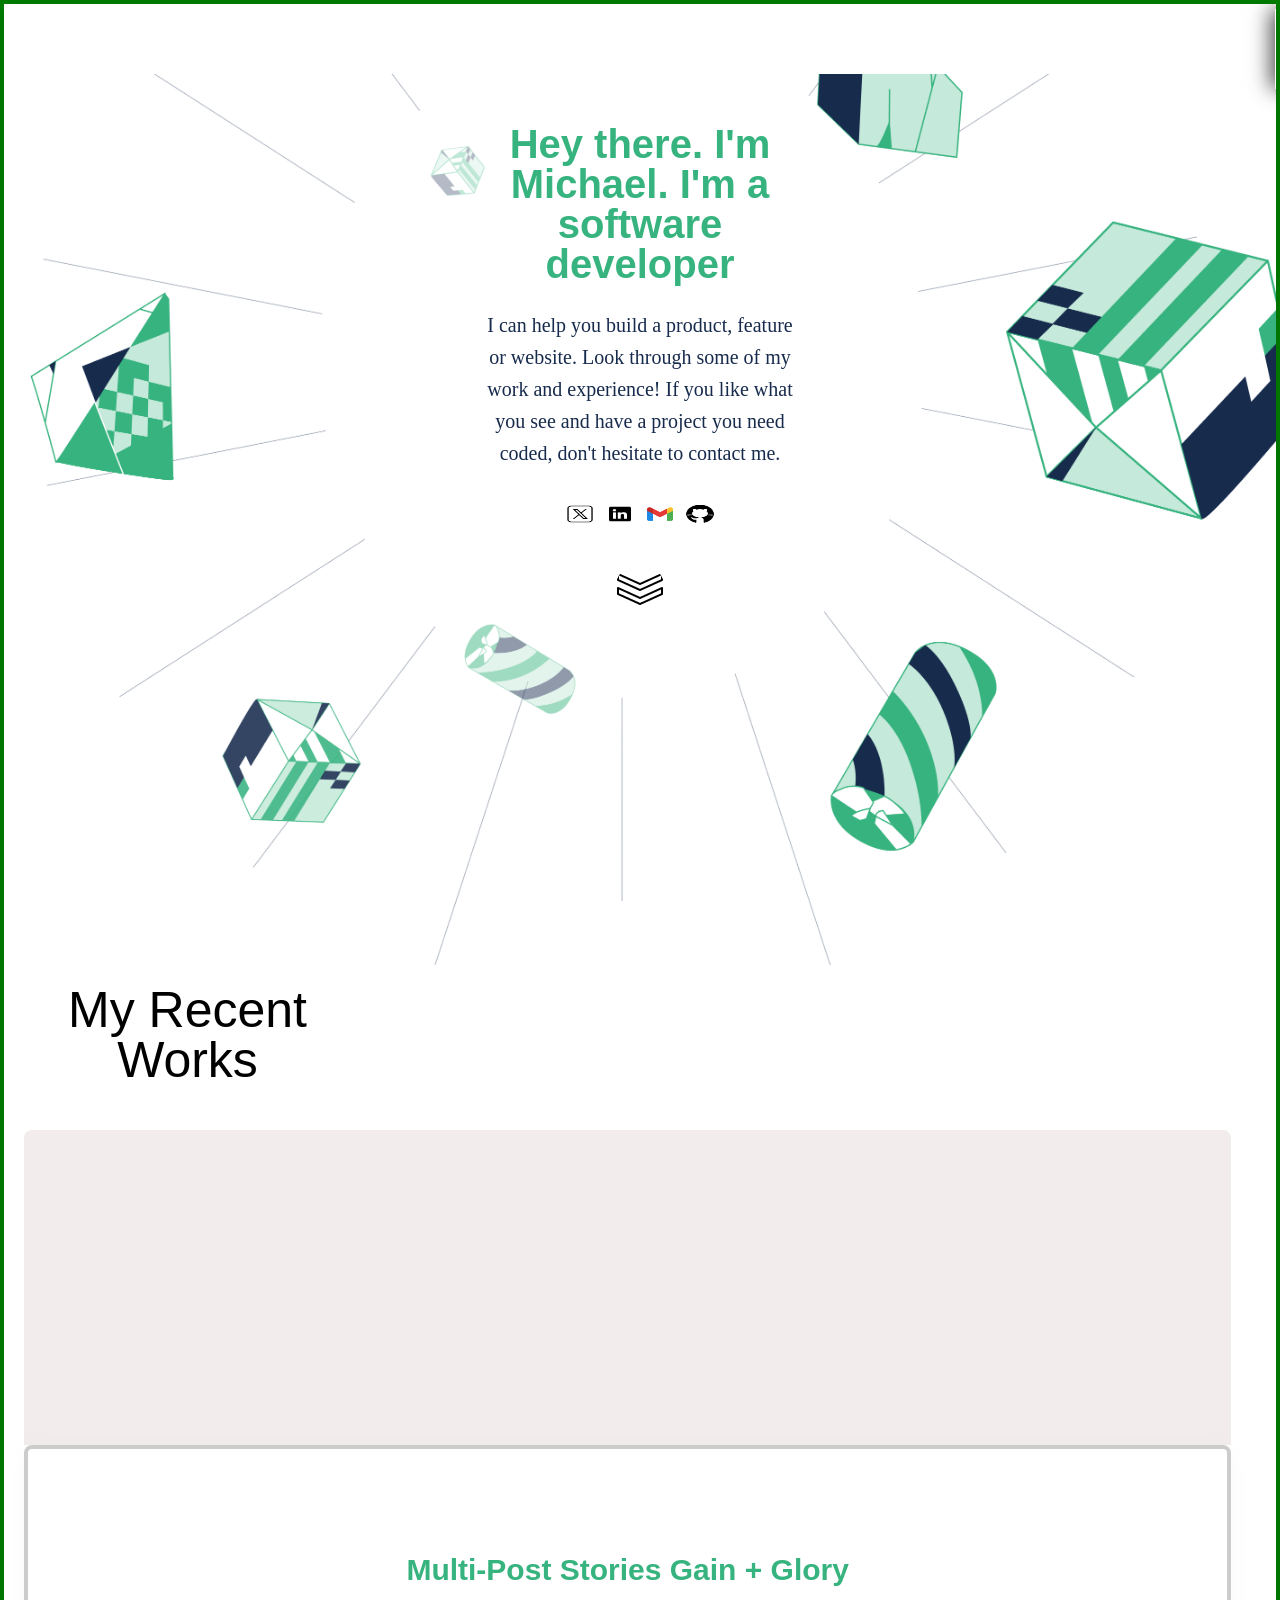
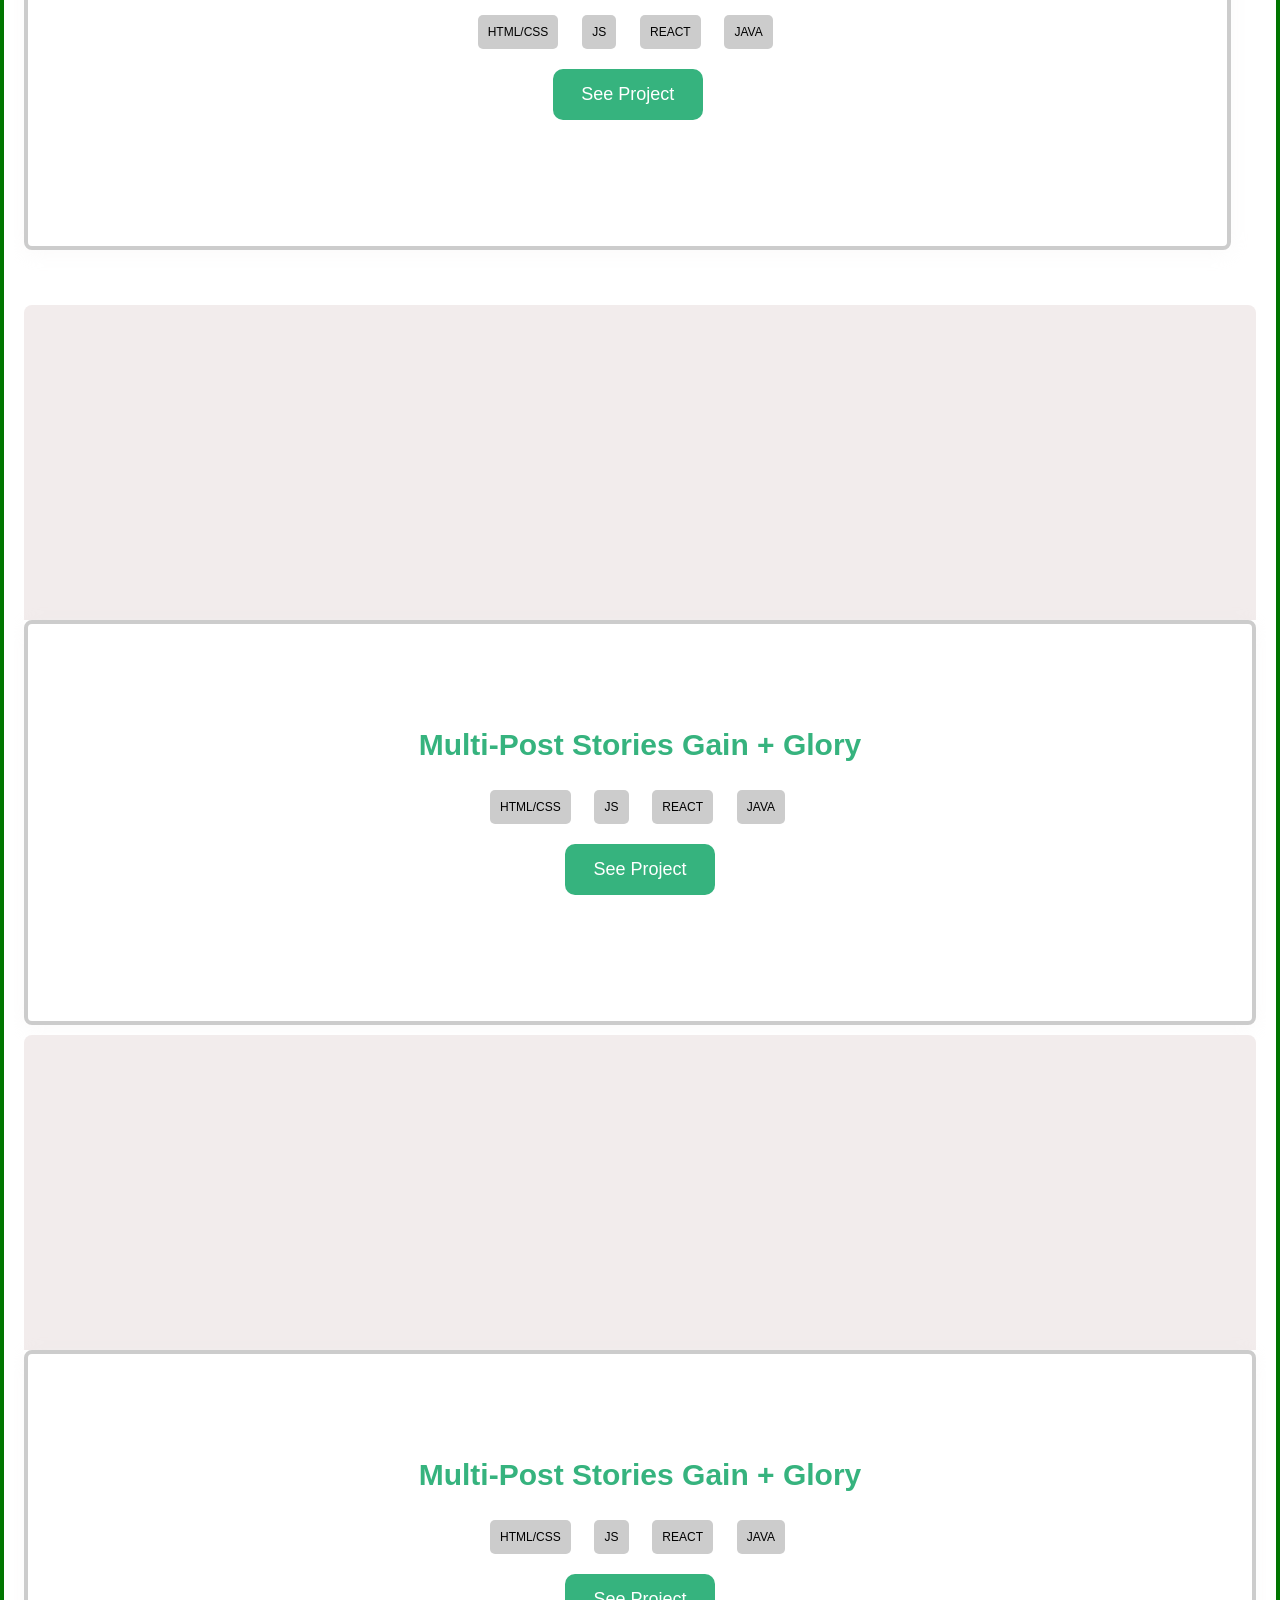
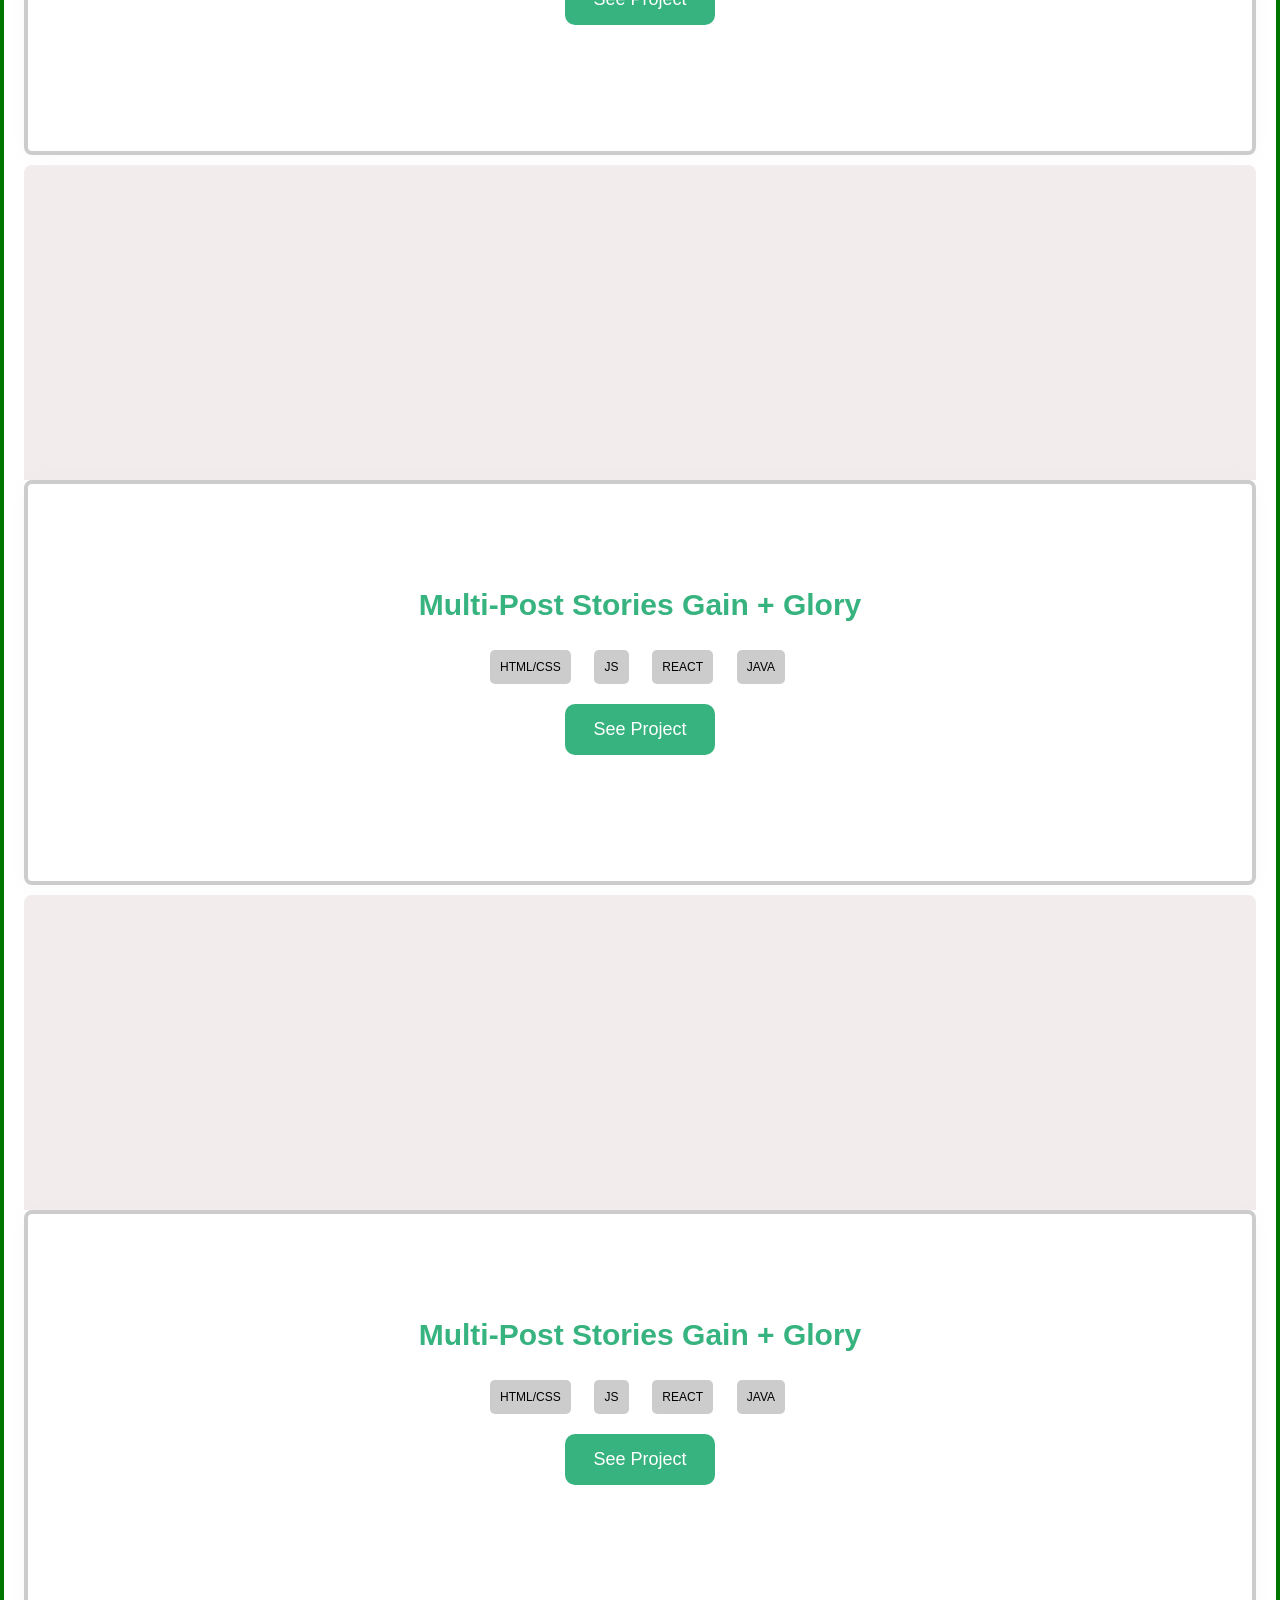
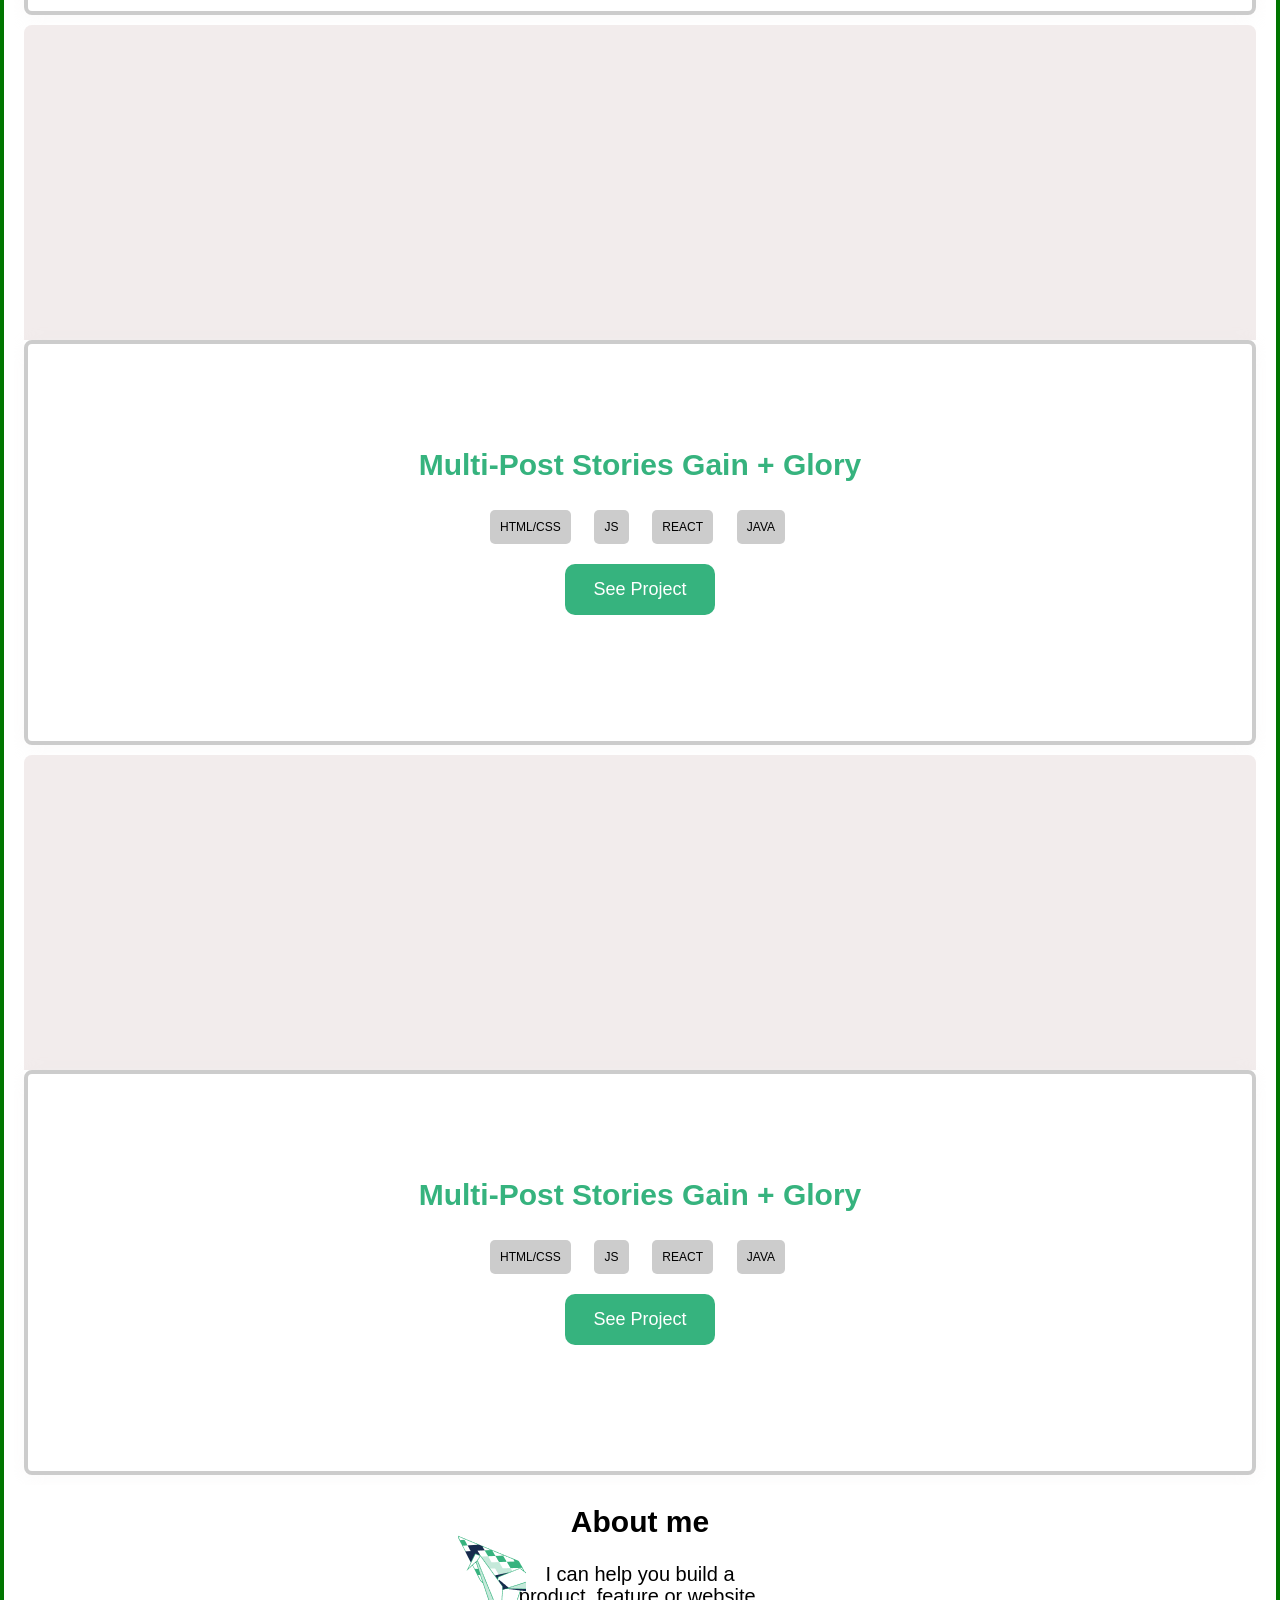
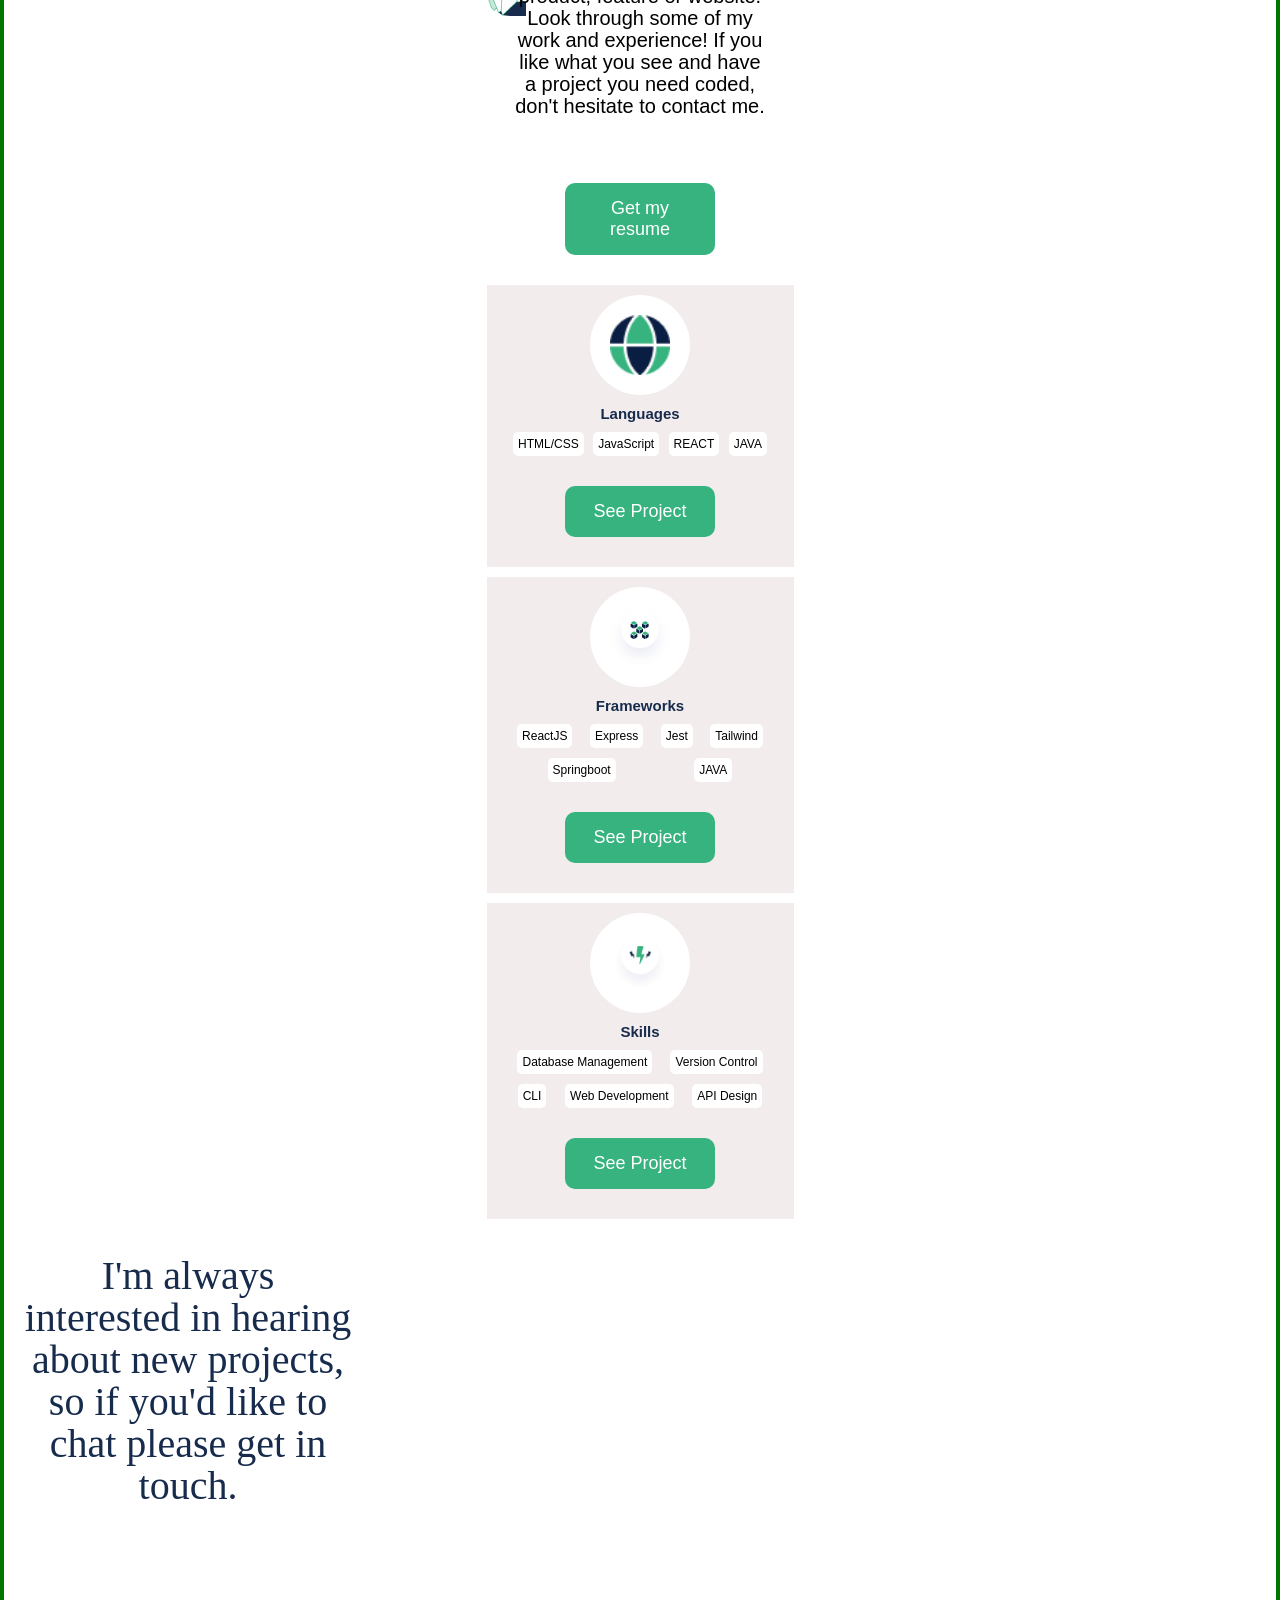
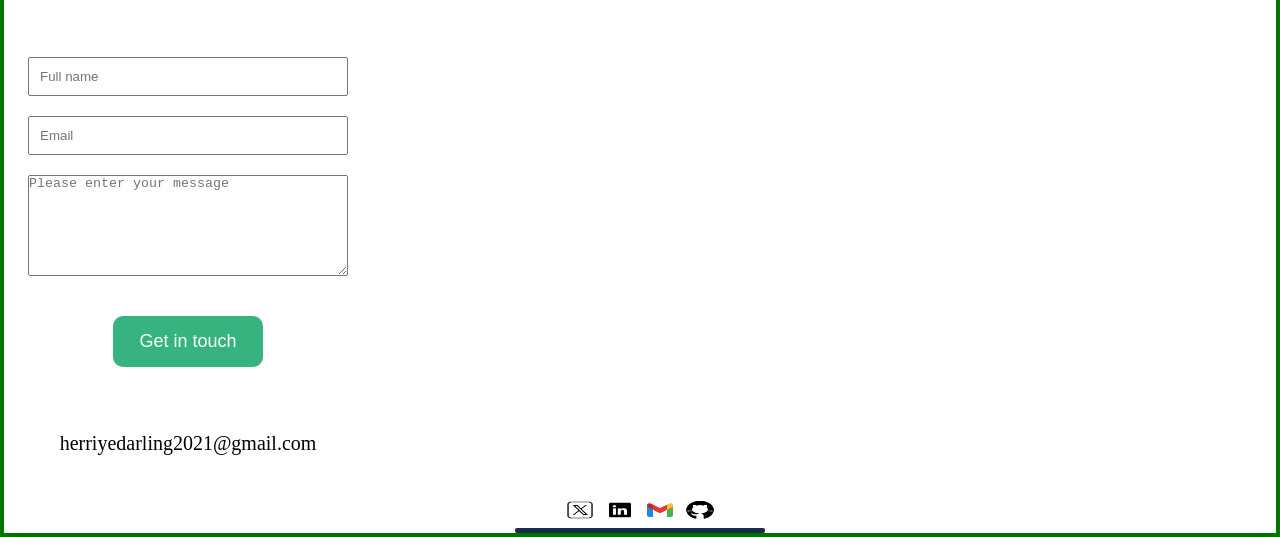
==== commit da982fc3: "desktop menu responsive page" ====
--- a/index.html
+++ b/index.html
@@ -11,17 +11,24 @@
     <div class="wrapper">
         <section class="portfolio-container">
             <div class="portfolio-header">
-                <a href="#hero"> <img src="./images/icons8-home-screen-50.png" class="portfolio-header__logo"  alt="Home"></a>
-               <img src="./images/icons8-menu-50.png" class="portfolio-header__hamburger-menu" id="menu_hamburger" alt="Menu" aria-label="Open menu">
-                   
+                <div class="mobile-version">
+                    <a href="#hero" class="home"> <img src="./images/icons8-home-screen-50.png" class="portfolio-header__logo"  alt="Home"></a>
+                    <img src="./images/icons8-menu-50.png" class="portfolio-header__hamburger-menu" id="menu_hamburger" alt="Menu" aria-label="Open menu">
                 </div>
+                <!-- Desktop menu -->
+                <section class="menu_desktop">
+                    <nav class="menu">
+                        <ul class="menu_list_item">
+                            <li><a href="#portfolio" class="menu_item">Portfolio</a></li>
+                            <li><a href="#about" class="menu_item">About</a></li>
+                            <li><a href="#contact" class="menu_item">Contact</a></li>
+                        </ul>
+                    </nav>
+                </section>
+            </div>
+             <!-- Hero section -->
             <div class="hero" id="hero">
-                
-            <header class="portfolio-header-wrap">
-                
-          
-                <!-- Hero section -->
-                
+                <header class="portfolio-header-wrap">
                     <div class="hero__title-wrap">
                         <h1 class="hero__title">
                             Hey there. I'm Michael. I'm a software developer
@@ -55,6 +62,8 @@
                             </ul>
                         </nav>
                     </section>
+                    
+                   
                 </div>
               </header>
            <main>
@@ -79,37 +88,6 @@
                         </article>
                     </div>
                 </section>
-
-                <!-- Project details modal (popup) -->
-                <!-- <section class="project_modal" aria-labelledby="project-title" aria-hidden="true">
-                    <div class="project_modal__backdrop"></div>
-                    <div class="project_modal__content" role="dialog" aria-modal="true">
-                        <button type="button" class="project_modal__close" aria-label="Close project details">×</button>
-                        <div class="project__header">
-                            <div class="project_img">
-                                <img src="./images/SnapshootPortfolio.png" alt="Keeping track of hundreds of components — project screenshot" loading="lazy">
-                            </div>
-                            <div class="project_title">
-                                <h2 id="project-title" class="skill_title">Keeping track of hundreds of components</h2>
-                                <ul class="skill__list">
-                                    <li>HTML/CSS</li>
-                                    <li>JavaScript</li>
-                                    <li>REACT</li>
-                                    <li>JAVA</li>
-                                </ul>
-                            </div>
-                        </div>
-                        <div class="project_skill_description">
-                            <p>A tool to manage and track hundreds of UI components across the product. Built with a modern stack to keep the codebase maintainable and scalable.</p>
-                            <p>Features include filtering, search, and bulk actions so teams can stay organized and ship faster.</p>
-                        </div>
-                        <div class="skill_btn">
-                            <button type="button" class="btn btn--primary">See live</button>
-                            <button type="button" class="btn btn--primary">See source</button>
-                        </div>
-                    </div>
-                </section>  -->
-
                 <!-- Project cards grid -->
                 <section class="works works--grid">
                     <article class="project-card">
--- a/style.css
+++ b/style.css
@@ -14,6 +14,7 @@
 body {
   margin: 0 auto;
   font-family: "Inter", sans-serif;
+  background-color: #fff;
 }
 
 /* =========================
@@ -74,12 +75,22 @@
 
 .portfolio-header {
   position: fixed;
-  height: 80px;
-  min-width: 363px;
-  display: flex;
+  top: 0;
+  left: 0;
+  right: 0;
+  display: flex;
+  justify-content: center;
+  z-index: 1001;
+}
+
+.mobile-version{
+  width: 100%;
+  max-width: 375px;
+  height: 50px;
+  padding: 4px 10px;
+  display: flex;
+  align-items: center;
   justify-content: space-between;
-  align-items: center;
-  z-index: 1000;
 }
 
 .portfolio-header__logo {
@@ -88,11 +99,13 @@
 
 .portfolio-header__hamburger-menu {
   display: block;
-}
-
-/* =========================
-   Mobile menu modal
-   ========================= */
+  cursor: pointer;
+}
+
+/* Desktop menu: hidden on mobile, shown in media query */
+.menu_desktop{
+  display: none;
+}
 
 .menu_modal {
   position: absolute;
@@ -162,6 +175,43 @@
   text-decoration: none;
 }
 
+/* =========================
+   Desktop menu behavior
+   ========================= */
+
+@media (min-width: 768px) {
+  /* Hide hamburger on desktop, show horizontal menu */
+  .portfolio-header__hamburger-menu {
+    display: none;
+  }
+
+  .menu_modal {
+    display: none !important;
+  }
+
+  .menu_desktop {
+    display: block;
+  }
+
+  .portfolio-header {
+    justify-content: center;
+  }
+
+  .mobile-version {
+    max-width: 1024px;
+  }
+
+  .menu_desktop .menu_list_item {
+    flex-direction: row;
+    gap: 32px;
+  }
+
+  .menu_desktop .menu_item {
+    font-size: 16px;
+    color: #172b4d;
+  }
+}
+
 /* hero title */
 .hero__title-wrap {
   width: 100%;
@@ -583,3 +633,96 @@
   
 }
 
+
+/* desktop version */
+@media (min-width: 768px) {
+  body {
+    /* min-width: 1400px; */
+    font-family: "Inter", sans-serif;
+    background-color: #fff;
+}
+
+.wrapper {
+  min-width: 1250px;
+  border: 4px solid green;
+}
+
+.portfolio-container {
+  min-width: 100%;
+  margin: 0;
+  padding: 0;
+  border-radius: 2px;
+  /* border:4px solid blue; */
+} 
+
+/* Portfolio header */
+.portfolio-header {
+  /* border: 4px solid red; */
+  position:relative;
+  height: 50px;
+  min-width: 100%;
+  margin: 10px 0;
+}
+
+.home {
+  display: none;
+}
+
+.portfolio-header__hamburger-menu {
+  display: none;
+}
+
+
+.menu_desktop{
+  display: flex;
+  justify-content: center;
+  align-items: center;
+  min-width: 100%;
+  height: 50px;
+  margin: 10px 0;
+}
+.menu {
+  width: 100%;
+  max-width: 1250px;
+  margin: 0 auto;
+}
+
+.menu_list_item {
+  list-style: none;
+  padding: 0;
+  margin: 0;
+  display: flex;
+  justify-content: flex-end;
+  align-items: center;
+  gap: 32px;
+}
+
+.menu_item {
+  font-size: 18px;
+  font-weight: 400;
+  color: #000;
+  text-decoration: none;
+  z-index: 1000;
+}
+
+/* =========================
+   Hero section
+   ========================= */
+
+.hero {
+  background-image: url("./images/Header-llustration-desktop@2x.png");
+  height: 99vh;
+  
+}
+
+
+
+
+/* =========================
+   Mobile menu modal
+   ========================= */
+
+
+
+
+}
